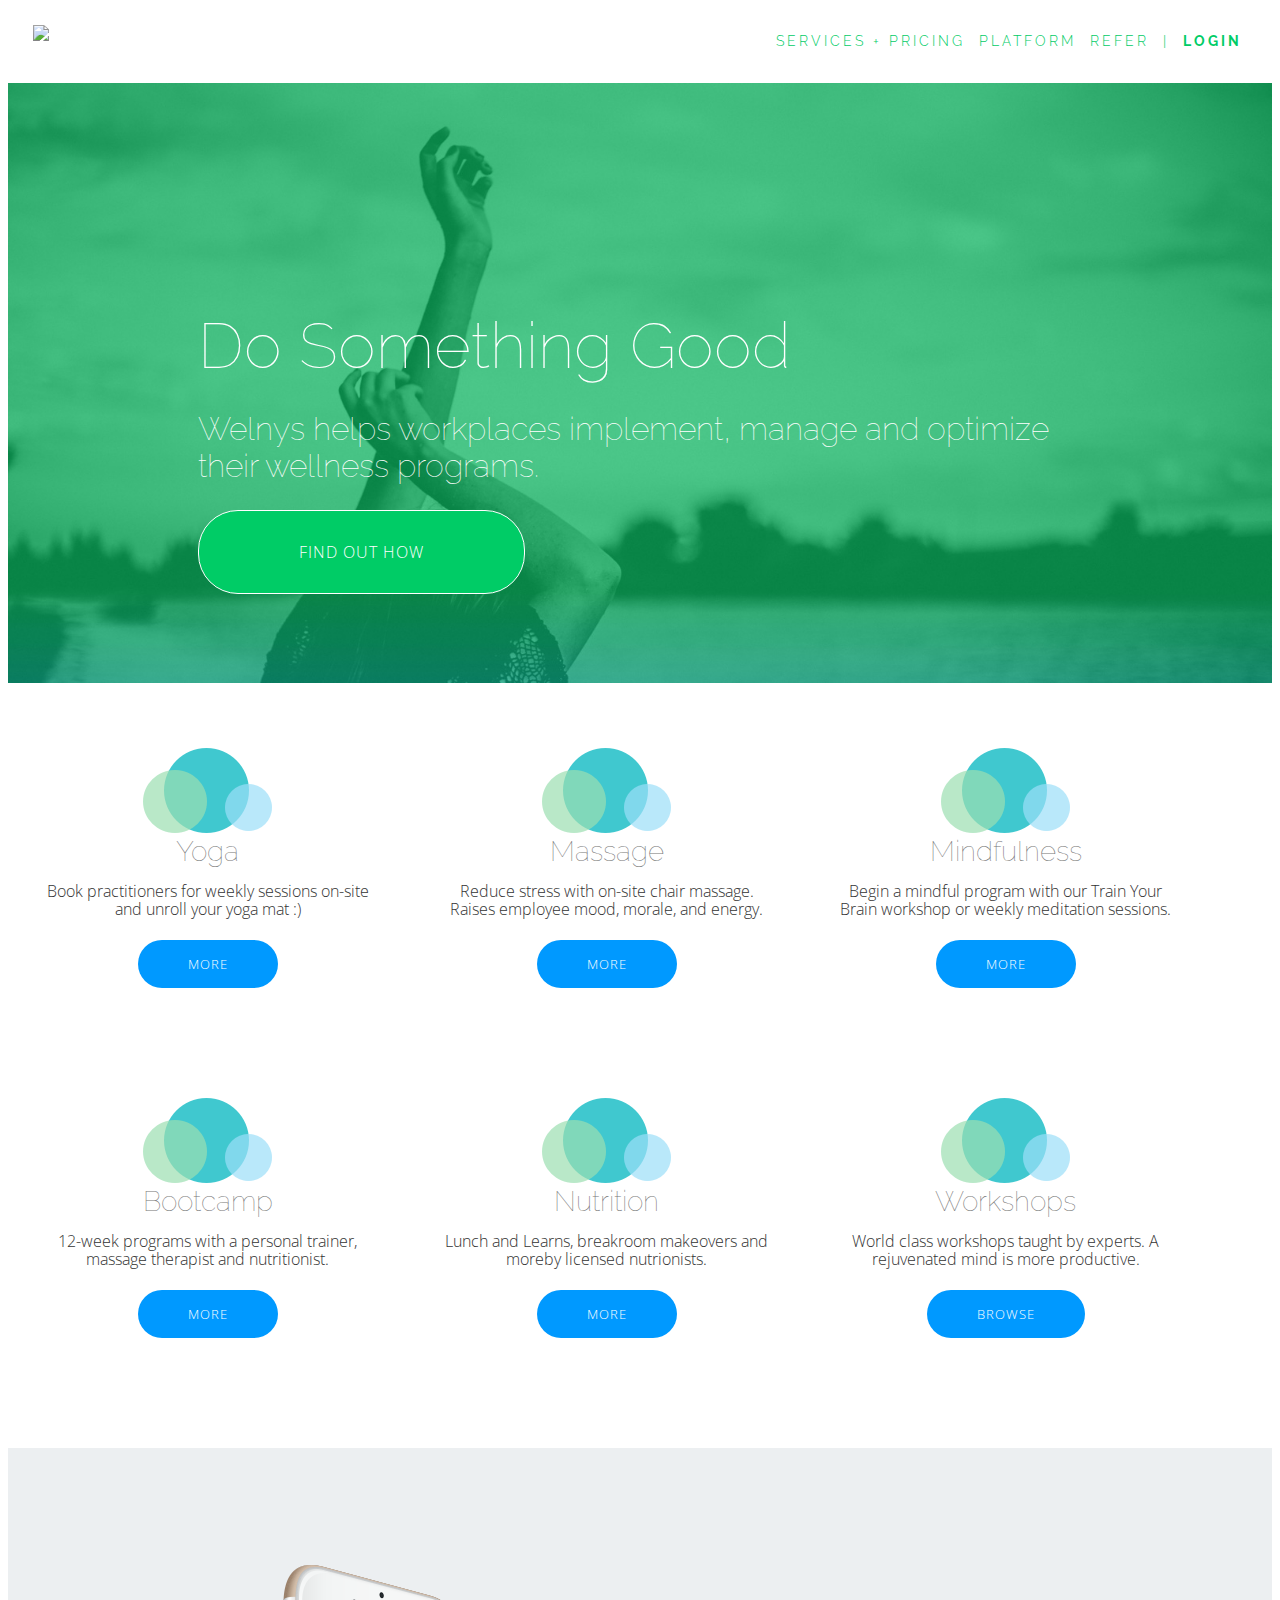
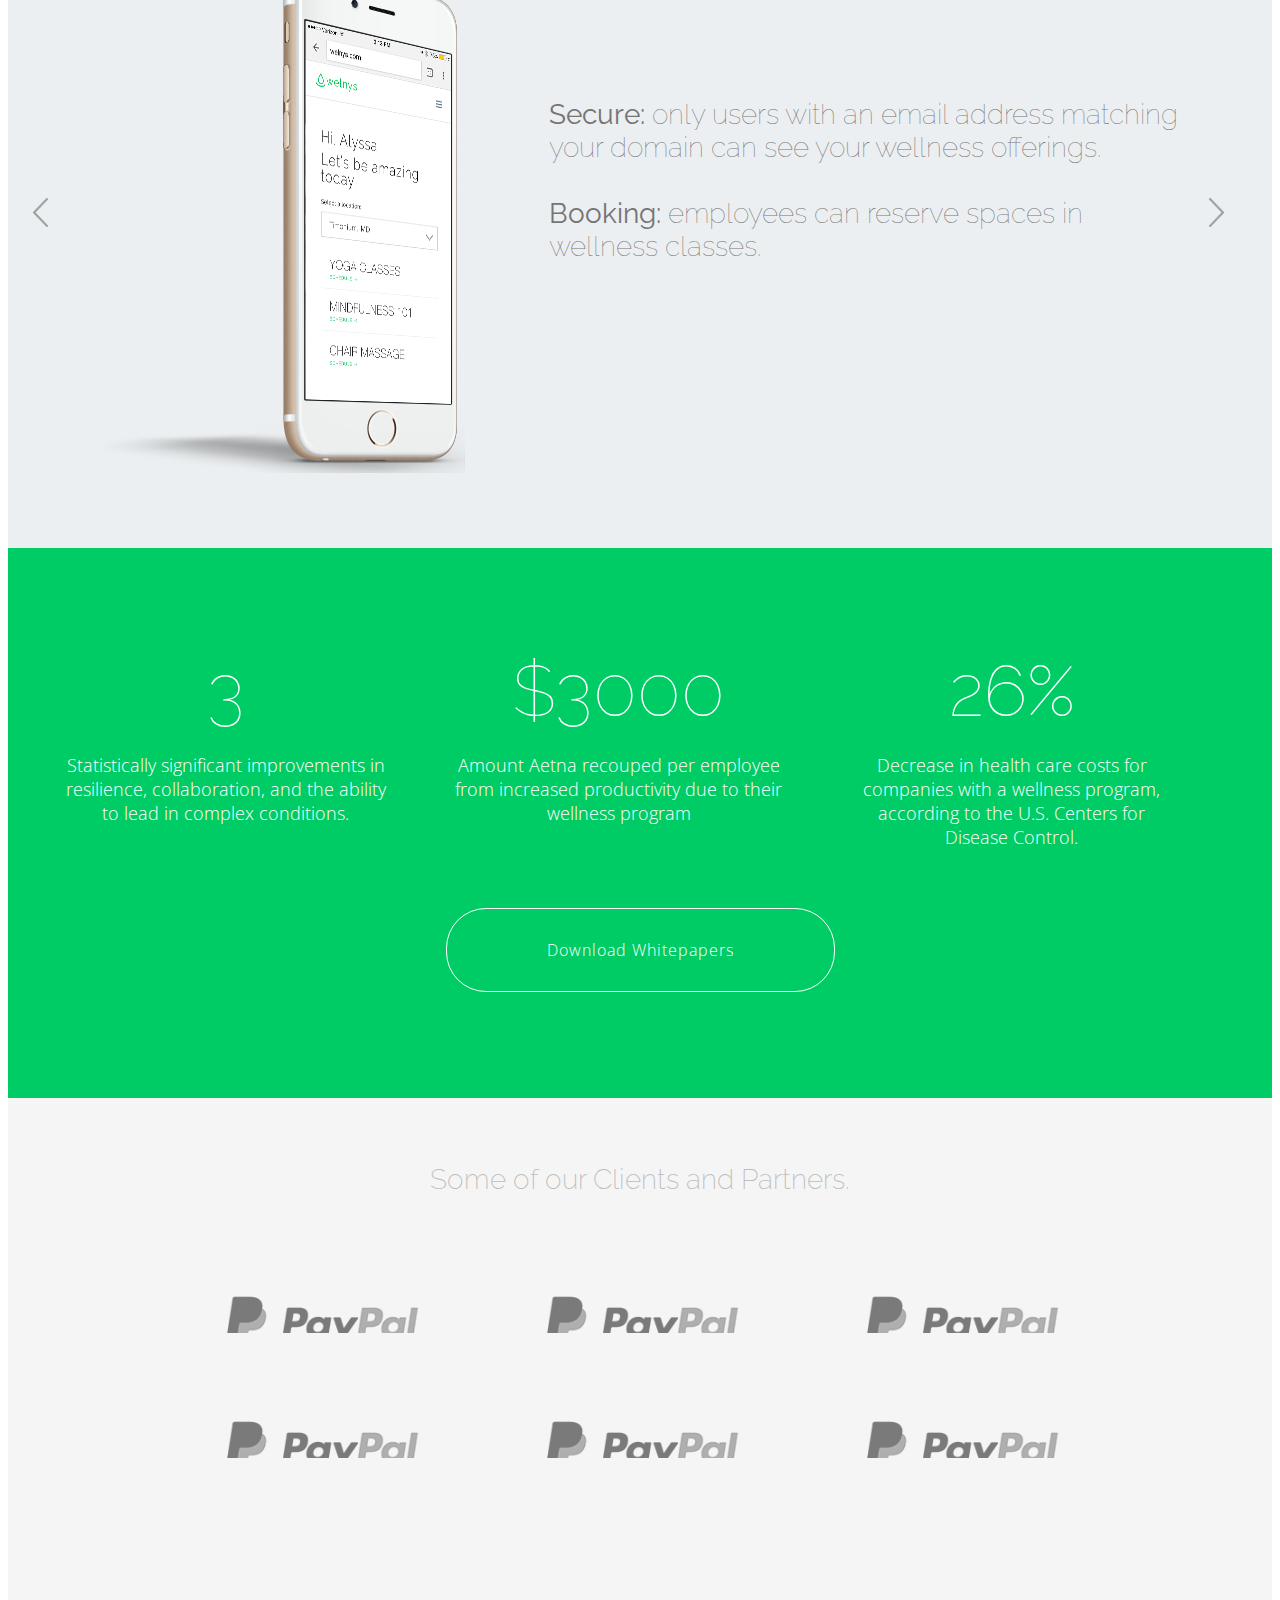
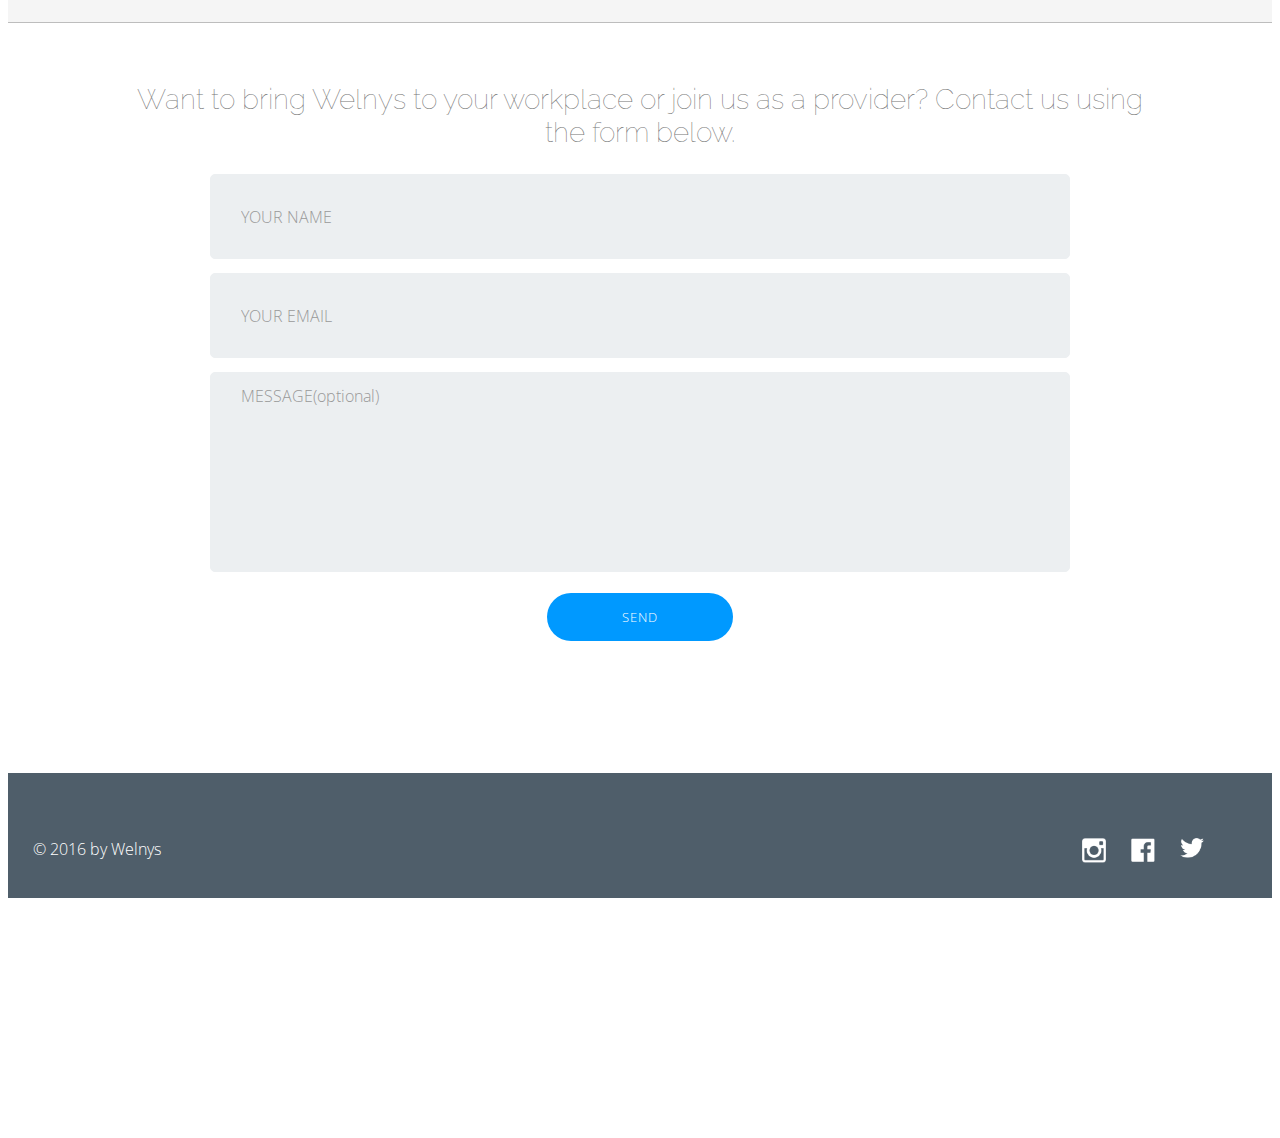
==== index.html @ 0f5b6a5f "first commit" ====
<!DOCTYPE html>
 <html>
  <head>
    <meta charset="UTF-8">

    <title>Welnys - Proto 2.0</title>

    <link rel="stylesheet" href="nomalize/style.css" media="screen" type="text/css" />
    <link rel="stylesheet" href="reset/style.css" media="screen" type="text/css" />
    <link rel="stylesheet" href="css/style.css" media="screen" type="text/css" />
    <link rel="stylesheet" href="css/font-awesome.min.css">

    <link href="https://fonts.googleapis.com/css?family=Open+Sans:300,400,600|Raleway:100,200,300,400,500" rel="stylesheet">
    <link href="https://fonts.googleapis.com/css?family=Josefin+Sans:300,400,600" rel="stylesheet">

    <script src="https://ajax.googleapis.com/ajax/libs/jquery/3.1.1/jquery.min.js"></script>
    <script type="text/javascript" src="js/script.js"></script>


  </head>
<body>

  <header>
      <div class="logo">
      <img src="./images/logo.png" alt="welnys logo">
      </div> 

      <div class="nav-outer">
        <ul class="nav-main">
          <li><a href="#">SERVICES + PRICING</a></li>
          <li><a href="#">PLATFORM</a></li>
          <li><a href="#">REFER</a></li>
          <li><a href="#">|</a></li>
          <li class="li-login"><a href="#">LOGIN</a></li>
        </ul>
      </div> 
  </header>

  <div class="hero">
          <div class="hero-box">
          <h1>Do Something Good</h1>
          <h2>Welnys helps workplaces implement, manage and optimize their wellness programs.</h2>
          <button class="button-hero">FIND OUT HOW</button>
        </div>
  </div>

    <div class="book-services">
      
      <div class="svc-row">

         <div class="svc-container">
            <img src="./images/cloud.png" alt="#">
            <h3>Yoga</h3>
            <p>Book practitioners for weekly sessions on-site and unroll your yoga mat :)</p>
            <button class="button-svc"><a href="#">MORE</a></button>
            </div>

            <div class="svc-container">
            <img src="./images/cloud.png" alt="#">
            <h3>Massage</h3>
            <p>Reduce stress with on-site chair massage. Raises employee mood, morale, and energy. </p>
            <button class="button-svc"><a href="#">MORE</a></button>
            </div>

            <div class="svc-container">
            <img src="./images/cloud.png" alt="#">
            <h3>Mindfulness</h3>
            <p>Begin a mindful program with our Train Your Brain workshop or weekly meditation sessions.</p>
            <button class="button-svc"><a href="#">MORE</a></button>
          </div>

       </div>
        

      <div class="svc-row">

         <div class="svc-container">
            <img src="./images/cloud.png" alt="#">
            <h3>Bootcamp</h3>
            <p>12-week programs with a personal trainer, massage therapist and nutritionist.</p>
            <button class="button-svc"><a href="#">MORE</a></button>
            </div>

            <div class="svc-container">
            <img src="./images/cloud.png" alt="#">
            <h3>Nutrition</h3>
            <p>Lunch and Learns, breakroom makeovers and moreby licensed nutrionists.</p>
            <button class="button-svc"><a href="#">MORE</a></button>
            </div>

            <div class="svc-container">
            <img src="./images/cloud.png" alt="#">
            <h3>Workshops</h3>
            <p>World class workshops taught by experts. A rejuvenated mind is more productive.</p>
            <button class="button-svc"><a href="#">BROWSE</a></button>
          </div>

       </div>
  </div>

  <div class="product-hero-row">
    <div class="product-arrow-left">
    <img src="./images/left-arrow.png" alt="#" height="29" width="15">
    </div>
          <div class="prod-hero-box">

            <div class="prod-image">
            <img src="./images/product.png" alt="#" max-width="350px">
            </div>
            <div class="prod-cont">
              <h3><span id="bold">Secure:</span> only users with an email address matching your domain can see your wellness offerings. <br><br> <span id="bold">Booking:</span> employees can reserve spaces in wellness classes. </h3>
            </div>

   <div class="product-arrow-right">
    <img src="./images/right-arrow.png" alt="#" height="29" width="15">
    </div>

          </div>
    </div>
  </div>

  <div class="value">

        <div class="val-row">

         <div class="val-container">
          <p id="p-val">3</p>
            <p id="p-val2">Statistically significant improvements in resilience, collaboration, and the ability to lead in complex conditions. </p>
            </div>

         <div class="val-container">
          <p id="p-val">$3000</p>
            <p id="p-val2">Amount Aetna recouped per employee from increased productivity due to their wellness program  </p>
            </div>

         <div class="val-container">
          <p id="p-val">26%</p>
            <p id="p-val2">Decrease in health care costs for companies with a wellness program, according to the U.S. Centers for Disease Control. </p>
            </div>

        </div>

        <div class="val-row-butt">
              <button class="button-hero">Download Whitepapers</button>
        </div>
  </div>

    <div class="partners">

        <div class="part-row-h">
        <h3 class="h3-light">Some of our Clients and Partners. </h3>
        </div>

        <div class="part-row">

            <div class="part-container">
            </div>

            <div class="part-container">
            </div>

            <div class="part-container">
            </div>

        </div>

        <div class="part-row">

            <div class="part-container">
            </div>

            <div class="part-container">
            </div>

            <div class="part-container">
            </div>

        </div>
  </div>


  <div class="contact">
    <div class="contact-row">
          <div class="contact-box">
          <h3>Want to bring Welnys to your workplace or join us as a provider? Contact us using the form below. </h3>
          <br>
          <form>
            <input type="text" id="name" name="name" value="YOUR NAME"><br>
            <input type="text" id="email" name="email" value="YOUR EMAIL"><br>
            <textarea>MESSAGE(optional)</textarea><br>
            <button class="button-cont"><a href="#">SEND</a></button>
          </form>
          </div>
       </div>
  </div>

  <footer>
      <div class="footer-row">

      <div class="copy">
        <p class="p2">&copy; 2016 by Welnys</p>
      </div> 

      <div class="socials">
          <div class="social-img">
          <a href="#"><img src="./images/a.png" alt="#"></a>
          </div> 
          <div class="social-img">
          <a href="#"><img src="./images/b.png" alt="#"></a>
          </div>
          <div class="social-img">
          <a href="#"><img src="./images/c.png" alt="#"></a>
          </div>
      </div> 

      </div> 
  </footer>

<script type="text/javascript" src="js/script.js"></script>
<script type='text/javascript' src='https://ajax.googleapis.com/ajax/libs/jquery/1.12.2/jquery.min.js?ver=1.12.2'></script>

</body>
</html>
---- css/style.css ----
/*
Box Model Hack
*/

* {
  -moz-box-sizing: border-box; /* Firexfox */
  -webkit-box-sizing: border-box; /* Safari/Chrome/iOS/Android */
  box-sizing: border-box; /* IE */
}

/* 
Clear fix hack 
*/

.clearfix:after {
    content: ".";
    display: block;
    clear: both;
    visibility: hidden;
    line-height: 0;
    height: 0;
}

/*
Google Font
*/

font-family: 'Raleway', sans-serif;
font-family: 'Open Sans', sans-serif;
font-family: 'Josefin Sans', sans-serif;

/*
Styles
*/


body {
margin: 0;
padding: 0;

}

h1 {
  font-family: 'Raleway', sans-serif;
  font-weight: lighter;
  color: #fff;
  font-size: 64px;
  margin: 0;

}

h2 {
  font-family: 'Raleway', sans-serif;
  font-weight: lighter;
  color: #fff;
  font-size: 32px;
  margin: 1;
}

h3 {
  font-family: 'Raleway', sans-serif;
  font-weight: lighter;
  color: #757575;
  font-size: 28px;
  margin: 0;
}

#bold {
  font-family: 'Raleway', sans-serif;
  font-weight: 400;
}


.h3-light {
  font-family: 'Raleway', sans-serif;
  font-weight: 200;
  color: #BDBDBD;
  font-size: 28px;
  margin: 1;
}


p {
  font-family: 'Open Sans', sans-serif;
  font-weight: 200;
  color: #333;
  font-size: 16px;
  margin: 10;
}

#p-val {
  font-family: 'Raleway', sans-serif;
  font-weight: lighter;
  color: #fff;
  font-size: 72px;
  margin: 0;
  padding: 0px 0px 20px 0px;
}

#p-val2 {
  font-family: 'Open Sans', sans-serif;
  font-weight: 300;
  color: #fff;
  font-size: 18px;
  margin: 0;
  padding: 0px 0px 0px 0px;

}


.button-hero {
    background-color: #0C6; 
    border: 1px solid #fff;
    color: white;
    padding: 30px 100px;
    letter-spacing: 1px;
    text-align: center;
    text-decoration: none;
    display: inline-block;
    font-family: 'Open Sans', sans-serif;
    font-weight: 200;
    font-size: 16px;
    margin: 0px 0px 0px 0px;
    border-radius: 40px;
}


/*/////////////////////////////////////////////////////////////////////////////////////
Header
//////////////////////////////////////////////////////////////////////////*/

header {
    height: 65px;
    width: 100%;
    margin: 0px 0px 0px 0px;
    padding: 10px 0px 0px 0px;
    background-color: #fff;
}

.logo {
    height: 65px;
    width: 25%;
    margin: 0px 0px 0px 25px;
    padding: 7px 0px 0px 0px;
    color: #fff;
    float: left;
}

.nav-outer {
    height: 65px;
    width: 60%;
    margin: 0px 25px 0px 0px;
    padding: 0px 0px 0px 0px;
    float: right;
}

.nav-main {
    list-style: none;
    margin: 0;
    padding: 5;
    text-align: right;
}

li{
    font-family: 'Raleway', sans-serif;
    font-weight: 300;
    color: #fff;
    font-size: 14px;
    padding: 5px 5px;
    text-align: left;
    letter-spacing: 3px;
    text-decoration: none;
    margin: 0px 0px 0px 0px;
    display:inline;
}

.li-login {
    font-weight: bold;

}

.nav-main a{
    display:inline-block;
    margin: 0px 0px 0px 0px;
    padding: 15px 0px 0px 0px;
    color: #0C6;
    text-decoration: none;
}

.nav-main a:hover {
    color: #607D8B;
}


/*/////////////////////////////////////////////////////////////////////////////////////
Hero
//////////////////////////////////////////////////////////////////////////*/


.hero {
    background-image: url("../images/bg2.jpg");
    background-repeat: no-repeat;
    background-size: 100%;
    display: inline-block;
    text-align: left;
    height: 600px;
    width: 100%;
    padding: 225px 0px 0px 0px;
    background-color: #0c6;

}

.hero-box {
    width: 70%;
    height: 500px;
    margin: auto;
    padding: 0px 0px 0px 0px;

}


/*/////////////////////////////////////////////////////////////////////////////////////
Services
- JS Buttons launch form overlay
//////////////////////////////////////////////////////////////////////////*/

.book-services {
    height: 750px;
    width: 100%;
    margin: 0px 0px 0px 0px;
    padding: 0px 0px 0px 0px;
    background-color: #fff;

}

.svc-row {
    text-align: center;
    height: 300px;
    width: 100%;
    margin: 15px 0px 50px 0px;
    padding: 0px;
    background-color: #fff; 
    /*    border: 1px dotted #333;    */

}

.svc-container {
    height: 300px;
    width: 30%;
    margin: 0px 10px 0px 10px;
    padding: 50px 20px 0px 20px;
    background-color: fff;
    line-height: 1.1;
    float: left;

}

.button-svc {
    background-color: #0099FF; 
    border: 0px solid #fff;
    color: white;
    padding: 15px 50px;
    letter-spacing: 1px;
    text-align: center;
    text-decoration: none;
    display: inline-block;
    font-family: 'Open Sans', sans-serif;
    font-weight: 200;
    font-size: 13px;
    margin: 5px 0px 0px 0px;
    border-radius: 40px;
}

.button-svc a{
    color: #fff;
    text-decoration: none;
}

.button-svc a:hover {
    color: #ECEFF1;
}


/*/////////////////////////////////////////////////////////////////////////////////////
Product Hero
- JS Carousel
//////////////////////////////////////////////////////////////////////////*/

.product-hero-row {
    text-align: center;
    height: 700px;
    width: 100%;
    margin: 0px 0px 0px 0px;
    padding: 25px 0px 0px 0px;
    background-color: #ECEFF1;
 
}

.product-arrow-left {
    text-align: left;
    height: 50px;
    width: 5%;
    margin: 0px 0px 0px 0px;
    padding: 325px 0px 0px 25px;
    float: left;

}

.prod-image {
    height: 600px;
    width: 35%;
    margin: auto;
    padding: 75px 0px 0px 0px;
    float: left;

}

.prod-cont {
    text-align: left;
    height: 600px;
    width: 55%;
    margin: auto;
    padding: 225px 25px 0px 35px;
    float: left;

}

.product-arrow-right {
    text-align: left;
    height: 50px;
    width: 5%;
    margin: 0px 0px 0px 0px;
    padding: 325px 0px 0px 0px;
    float: left;

}

/*/////////////////////////////////////////////////////////////////////////////////////
Value
- JS Animate Numbers
//////////////////////////////////////////////////////////////////////////*/

.value {
    height: 550px;
    width: 100%;
    margin: 0px 0px 0px 0px;
    padding: 0px 0px 0px 0px;
    background-color: #0C6;
}

.val-row {
    text-align: center;
    height: 300px;
    width: 100%;
    padding: 0px 0px 0px 20px;
    background-color: #0C6;
    /* border: 1px dotted #333; */

}

.val-container {
    display: inline-block;
    height: 300px;
    width: 30%;
    margin: 0px 10px 0px 10px;
    padding: 100px 20px 0px 22px;
    background-color: #0C6;
    float: left;
    /* border: 1px dotted #333; */

}

.val-row-butt {
    text-align: center;
    height: 100px;
    width: 100%;
    padding: 60px 0px 0px 0px;
    background-color: #0C6;
    /* border: 1px dotted #333; */

}


/*/////////////////////////////////////////////////////////////////////////////////////
Partners
- Need other partner logos
//////////////////////////////////////////////////////////////////////////*/

.partners {
    text-align: center;
    height: 525px;
    width: 100%;
    margin: 0px 0px 0px 0px;
    padding: 0px 0px 0px 0px;
    background-color: #f5f5f5;
    border-bottom: 1px solid #BDBDBD; 

}

.part-row-h {
    text-align: center;
    height: 100px;
    width: 100%;
    padding: 65px 0px 30px 0px;
    background-color: #f5f5f5;


}

.part-row {
    text-align: center;
    height: 125px;
    width: 100%;
    padding: 35px 0px 30px 0px;
    background-color: #f5f5f5;


}

.part-container {
    background-image: url("../images/pp.png");
    background-repeat: no-repeat;
    background-size: 100%;
    display: inline-block;
    height: 100px;
    width: 25%;
    margin: 0px;
    padding: 0px;
    background-color: #fff;


}

/* .sep {
    text-align: center;
    height: 25px;
    width: 100%;
    margin: 0px;
    padding: 0px 0px 0px 0px;

}
.sep-line {
    height: 25px;
    width: 80%;
    margin: auto;
    padding: 0px 0px 0px 0px;
    border-bottom: 2px dotted #BBDEFB;


}

*/

/*/////////////////////////////////////////////////////////////////////////////////////
Contact
//////////////////////////////////////////////////////////////////////////*/

.contact {
    height: 750px;
    width: 100%;
    margin: 0px 0px 0px 0px;
    padding: 50px 0px 0px 0px;
    background-color: #fff;
    /* border: 1px dotted #333; */

}

.contact-row {
    text-align: center;
    height: 750px;
    width: 100%;
    padding: 10px 0px 10px 0px;
    margin: 0px 0px 0px 0px;
    background-color: #fff;


}

.contact-box {
    display: inline-block;
    text-align: center;
    height: 650px;
    width: 80%;
    margin: 0px 0px 0px 0px;
    padding: 0px 0px 0px 0px;
    background-color: #fff;
    /* border: 1px dotted #333; */

}

input[type="text"] {
    font-family: 'Open Sans', sans-serif;
    color: #999;
    font-size: 16px;
    font-weight: 200;
    border: 1px solid #ECEFF1;
    border-radius: 5px;
    width: 85%;
    height: 85px;
    padding: 12px 30px;
    margin: 7px 0;
    background-color: #ECEFF1;
    /* border: 1px dotted #333; */
    box-sizing: border-box;
}

textarea {
    font-family: 'Open Sans', sans-serif;
    color: #999;
    font-size: 16px;
    font-weight: 200;
    border: 1px solid #ECEFF1;
    border-radius: 5px;
    width: 85%;
    height: 200px;
    /*  border: 1px dotted #333; */
    margin: 7px 0;
    padding: 12px 30px;
    background-color: #ECEFF1;
    box-sizing: border-box;
    resize: none;
}

textarea:focus, input:focus {
  border: 1px solid #09F;
  background-color: #fff;
}

.button-cont {
    background-color: #0099FF; 
    border: 0px solid #fff;
    color: white;
    padding: 15px 75px;
    letter-spacing: 1px;
    text-align: center;
    text-decoration: none;
    display: inline-block;
    font-family: 'Open Sans', sans-serif;
    font-weight: 200;
    font-size: 13px;
    margin: 10px 0px 0px 0px;
    border-radius: 40px;
}

.button-cont a{
    color: #fff;
    text-decoration: none;
}

.button-cont a:hover {
    color: #ECEFF1;
}



/*/////////////////////////////////////////////////////////////////////////////////////
Footer
//////////////////////////////////////////////////////////////////////////*/

footer {
    height: 125px;
    width: 100%;
    margin: 0px 0px 0px 0px;
    padding: 0px 0px 0px 0px;
    background-color: #4f5e6a;
}

.footer-row {
    width: 100%;
    margin: 0px 0px 0px 0px;
    padding: 0px 0px 0px 0px;
}

.copy p {
    height: 300px;
    width: 50%;
    margin: 65px 0px 0px 25px;
    padding: 0px 0px 0px 0px;
    color: #fff;
    float: left;
}

.socials {
    height: 300px;
    width: 15%;
    margin: 0px 25px 0px 0px;
    padding: 0px 0px 0px 0px;
    float: right;
    /* border: 1px dotted #333; */
}

.social-img img{
    max-width: 24px;
    margin: 65px 0px 0px 25px;
    padding: 0px 0px 0px 0px;
    float: left;
}

.nav{
    list-style: none;
    margin: 0;
    padding: 10;
    text-align: right;
}
.nav li{
    display: inline-block;
}
.nav a{
    display:inline-block;
    margin: 0px 0px 0px 0px;
    padding: 15px 5px 10px 5px;
    color: #fff;
    text-decoration: none;
}
a:hover {
    color: #ECEFF1;
}
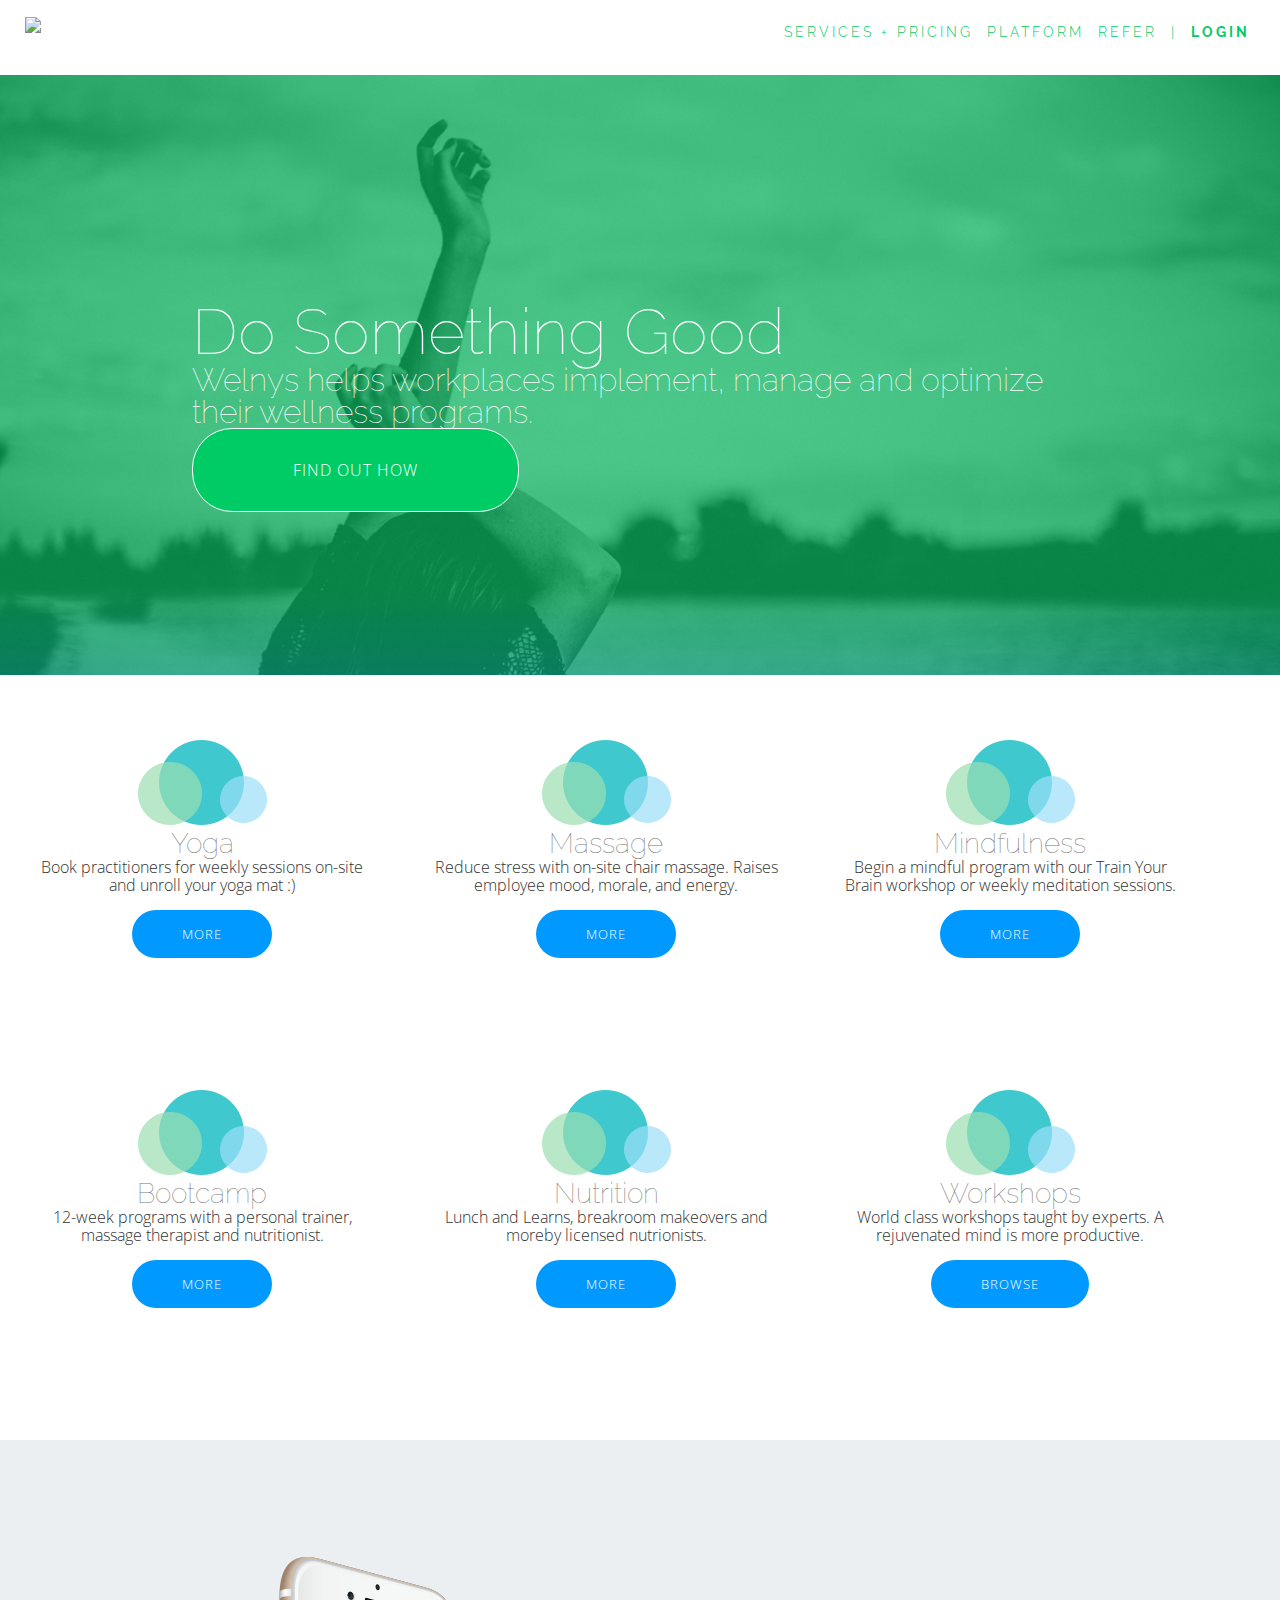
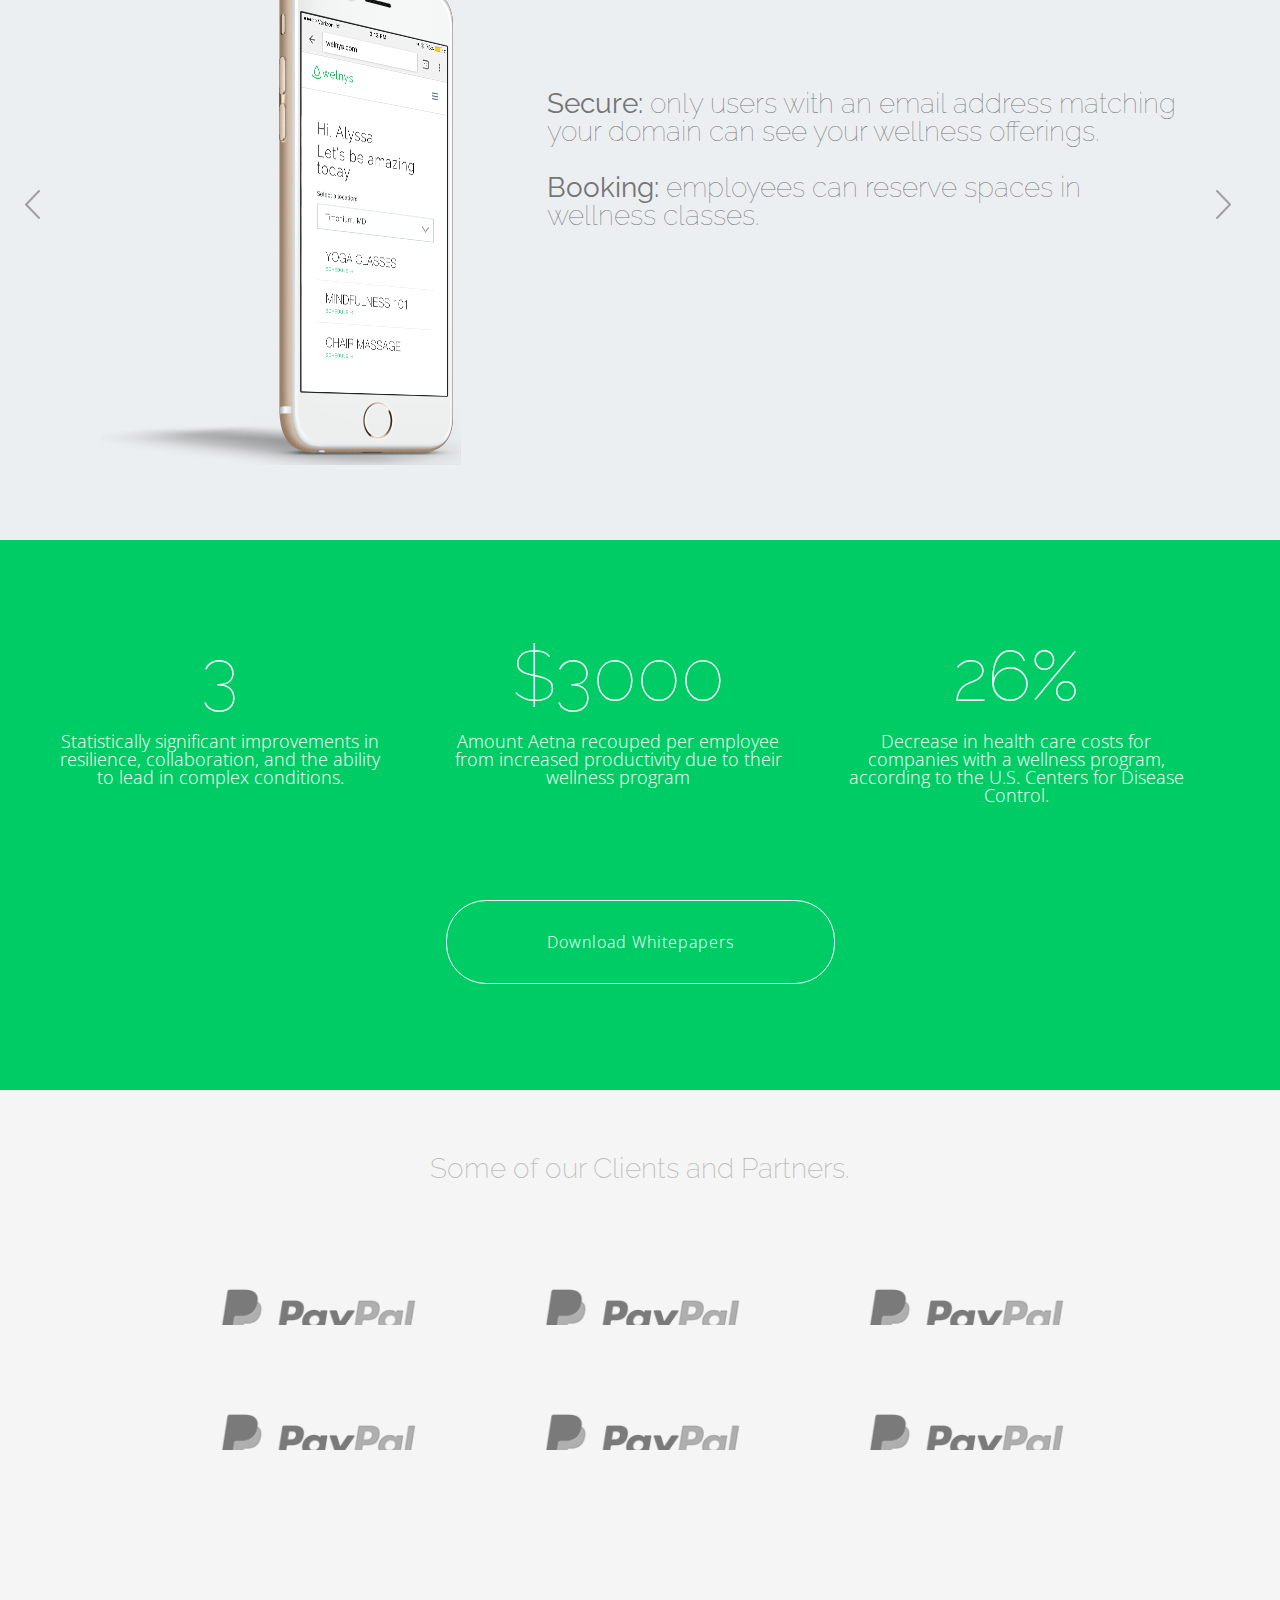
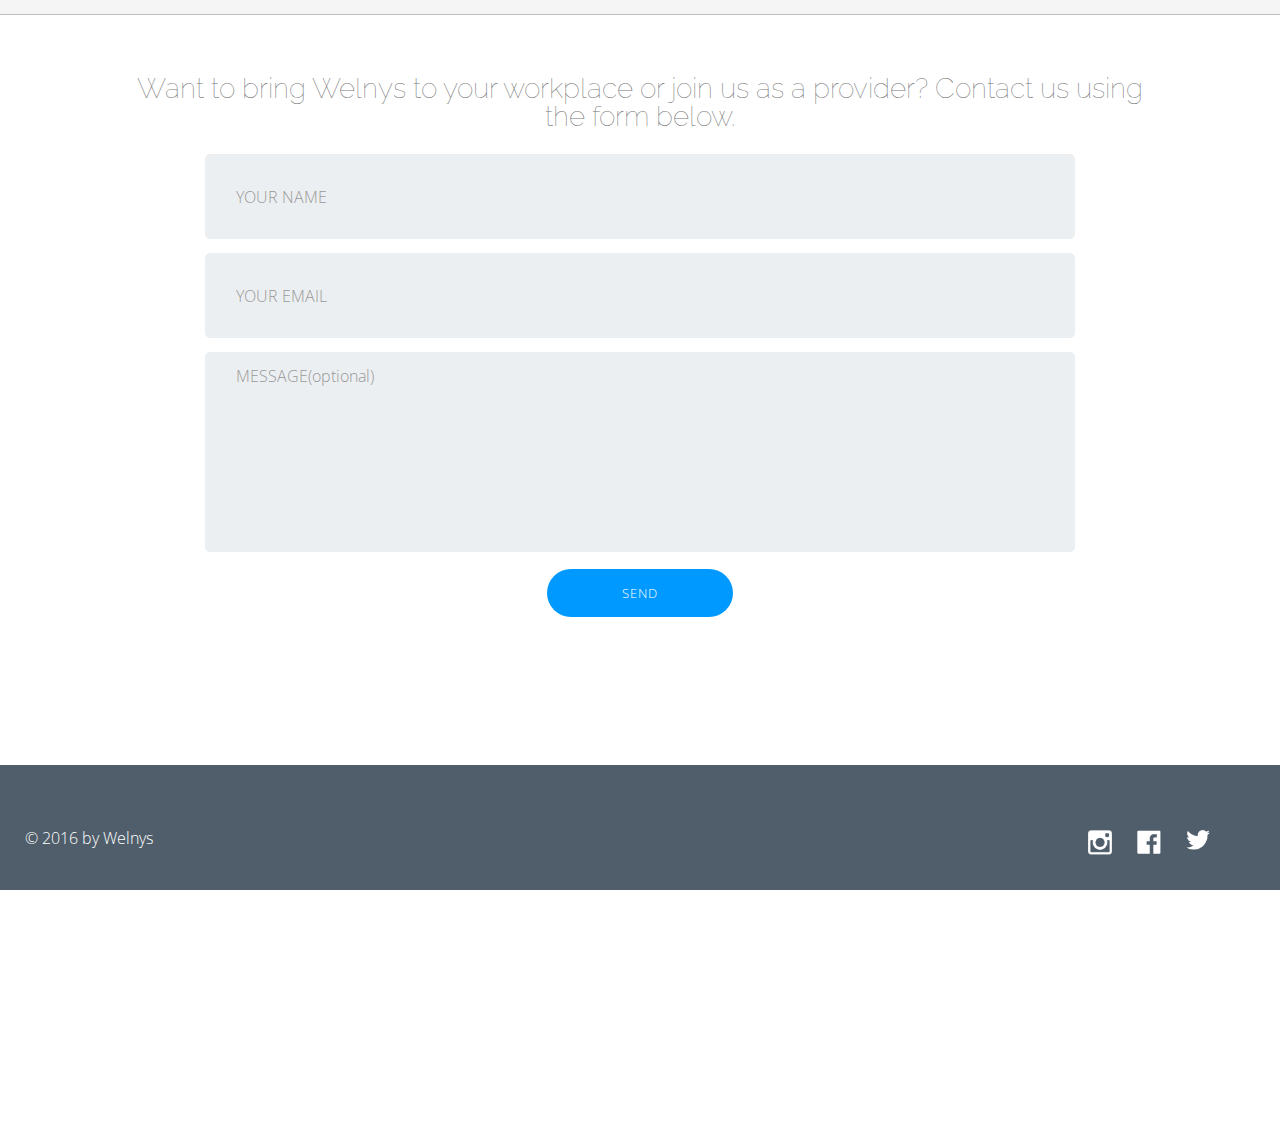
==== commit 96fe0299: "Second" ====
--- a/index.html
+++ b/index.html
@@ -5,8 +5,8 @@
 
     <title>Welnys - Proto 2.0</title>
 
-    <link rel="stylesheet" href="nomalize/style.css" media="screen" type="text/css" />
-    <link rel="stylesheet" href="reset/style.css" media="screen" type="text/css" />
+    <link rel="stylesheet" href="css/normalize.css" media="screen" type="text/css" />
+    <link rel="stylesheet" href="css/reset.css" media="screen" type="text/css" />
     <link rel="stylesheet" href="css/style.css" media="screen" type="text/css" />
     <link rel="stylesheet" href="css/font-awesome.min.css">
 
@@ -14,11 +14,65 @@
     <link href="https://fonts.googleapis.com/css?family=Josefin+Sans:300,400,600" rel="stylesheet">
 
     <script src="https://ajax.googleapis.com/ajax/libs/jquery/3.1.1/jquery.min.js"></script>
-    <script type="text/javascript" src="js/script.js"></script>
+  
 
 
   </head>
 <body>
+
+<!-- START Hidden Forms -->
+
+      <div class="info-form">
+       <div class="close-row">
+       <a href="#" class="close"><p id="p-close">X</p></a>
+       </div>
+        <div class="form-row">
+          <div class="form-box">
+            <h1 class="h1-white">Massage</h1><br>
+            <h3 class="h3-white">Fill out the form below and we'll be in touch</h3><br>
+        
+            <form>
+              
+              <input type="text" id="name" name="name" value="YOUR NAME"><br>
+              <input type="text" id="email" name="email" value="YOUR EMAIL"><br>
+              <input type="text" id="phone" name="phone" value="PHONE NUMBER"><br>
+
+              <div class="service-row">
+              <h3 class="h3">Schedule preferences:</h3><br>
+                <div class="service-box">
+                <input type="checkbox" name="day" value="Monday">Monday<br>
+                <input type="checkbox" name="day" value="Tuesday">Tuesday<br>
+                <input type="checkbox" name="day" value="Wednesday">Wednesday<br>
+                <input type="checkbox" name="day" value="Thursday">Thursday<br>
+                <input type="checkbox" name="day" value="Friday">Friday<br>
+                </div>
+                <div class="service-box">
+                <input type="checkbox" name="time" value="Morning">Morning 8(am)-12(pm)<br>
+                <input type="checkbox" name="time" value="Afternoon">Afternoon 12(pm)-4(pm)<br>
+                <input type="checkbox" name="time" value="Evening">Evening 4(pm)-8(pm)<br>
+                </div>
+                <div class="service-box">
+                  <input type="radio" name="freq" value="Weekly"><label for="CSS">Weekly</label><br>
+                  <input type="radio" name="freq" value="Bi-Weekly"><label for="JS">Bi-Weekly</label><br>
+                  <input type="radio" name="freq" value="Monthly"><label for="PHP">Monthly</label><br>
+                </div>
+              </div>
+
+
+              <textarea>MESSAGE(optional)</textarea><br>
+
+              <a href="#"><button class="button-cont">Request Booking</button></a>
+
+            </form>
+          </div>
+        </div>
+      </div> 
+
+
+<!-- END Hidden Forms -->
+
+
+
 
   <header>
       <div class="logo">
@@ -34,7 +88,7 @@
           <li class="li-login"><a href="#">LOGIN</a></li>
         </ul>
       </div> 
-  </header>
+  </header> 
 
   <div class="hero">
           <div class="hero-box">
@@ -59,7 +113,7 @@
             <img src="./images/cloud.png" alt="#">
             <h3>Massage</h3>
             <p>Reduce stress with on-site chair massage. Raises employee mood, morale, and energy. </p>
-            <button class="button-svc"><a href="#">MORE</a></button>
+            <button class="button-svc"><a href="#" class="pop-form">MORE</a></button>
             </div>
 
             <div class="svc-container">
@@ -217,7 +271,7 @@
   </footer>
 
 <script type="text/javascript" src="js/script.js"></script>
-<script type='text/javascript' src='https://ajax.googleapis.com/ajax/libs/jquery/1.12.2/jquery.min.js?ver=1.12.2'></script>
+
 
 </body>
 </html>
--- a/css/style.css
+++ b/css/style.css
@@ -37,6 +37,13 @@
 body {
 margin: 0;
 padding: 0;
+border: 0;
+
+
+}
+
+a {
+    text-decoration: none;
 
 }
 
@@ -65,11 +72,13 @@
   margin: 0;
 }
 
-#bold {
+.h3-white {
   font-family: 'Raleway', sans-serif;
-  font-weight: 400;
-}
-
+  font-weight: 200;
+  color: #fff;
+  font-size: 28px;
+  margin: 1;
+}
 
 .h3-light {
   font-family: 'Raleway', sans-serif;
@@ -77,6 +86,13 @@
   color: #BDBDBD;
   font-size: 28px;
   margin: 1;
+}
+
+
+
+#bold {
+  font-family: 'Raleway', sans-serif;
+  font-weight: 400;
 }
 
 
@@ -106,6 +122,17 @@
   padding: 0px 0px 0px 0px;
 
 }
+
+#p-close {
+  font-family: 'Raleway', sans-serif;
+  font-weight: lighter;
+  text-decoration: none;
+  color: #fff;
+  font-size: 64px;
+  margin: 0;
+  padding: 25px 35px 0px 0px;
+}
+
 
 
 .button-hero {
@@ -267,7 +294,7 @@
     font-family: 'Open Sans', sans-serif;
     font-weight: 200;
     font-size: 13px;
-    margin: 5px 0px 0px 0px;
+    margin: 15px 0px 0px 0px;
     border-radius: 40px;
 }
 
@@ -617,4 +644,124 @@
 }
 
 
-
+/*/////////////////////////////////////////////////////////////////////////////////////
+Pop-Over Form
+//////////////////////////////////////////////////////////////////////////*/
+
+.info-form {
+    z-index: 10;
+    position: absolute;
+    height: 5000px;
+    width: 100%;
+    margin: 0px 0px 0px 0px;
+    padding: 0px 0px 0px 0px;
+    background-color: #0C6;
+    display: none;
+}
+
+.close-row { 
+    text-align: right;
+    height: 100px;
+    width: 100%;
+    padding: 10px 0px 10px 0px;
+    margin: 0px 0px 0px 0px;
+
+}
+
+.form-row {
+    text-align: center;
+    height: 750px;
+    width: 100%;
+    padding: 10px 0px 10px 0px;
+    margin: 50px 0px 0px 0px;
+}
+
+
+.form-box {
+    display: inline-block;
+    text-align: center;
+    height: 650px;
+    width: 80%;
+    margin: 0px 0px 0px 0px;
+    padding: 0px 0px 0px 0px;
+    /* border: 1px dotted #333; */
+
+}
+
+.service-row {
+    display: inline-block;
+    text-align: center;
+    height: 350px;
+    width: 85%;
+    margin: 10px 0px 10px 0px;
+    padding: 25px 0px 0px 0px;
+    border: 1px solid #ECEFF1;
+    border-radius: 5px;
+    background-color: #ECEFF1;
+
+}
+
+.service-box {
+    font-family: 'Open Sans', sans-serif;
+    color: #999;
+    font-size: 20px;
+    font-weight: 200;
+    line-height: 125%;
+    display: inline-block;
+    text-align: left;
+    height: 250px;
+    width: 29%;
+    margin: 0px 10px 0px 10px;
+    padding: 0px 0px 0px 15px;
+    border: 1px dotted #333; 
+    float: left;
+}
+
+/*input[type="radio"] {
+    display:none;
+} */
+
+
+
+
+
+
+
+
+
+
+
+
+
+
+
+
+
+
+
+
+
+
+
+
+
+
+
+
+
+
+
+
+
+
+
+
+
+
+
+
+
+
+
+
+
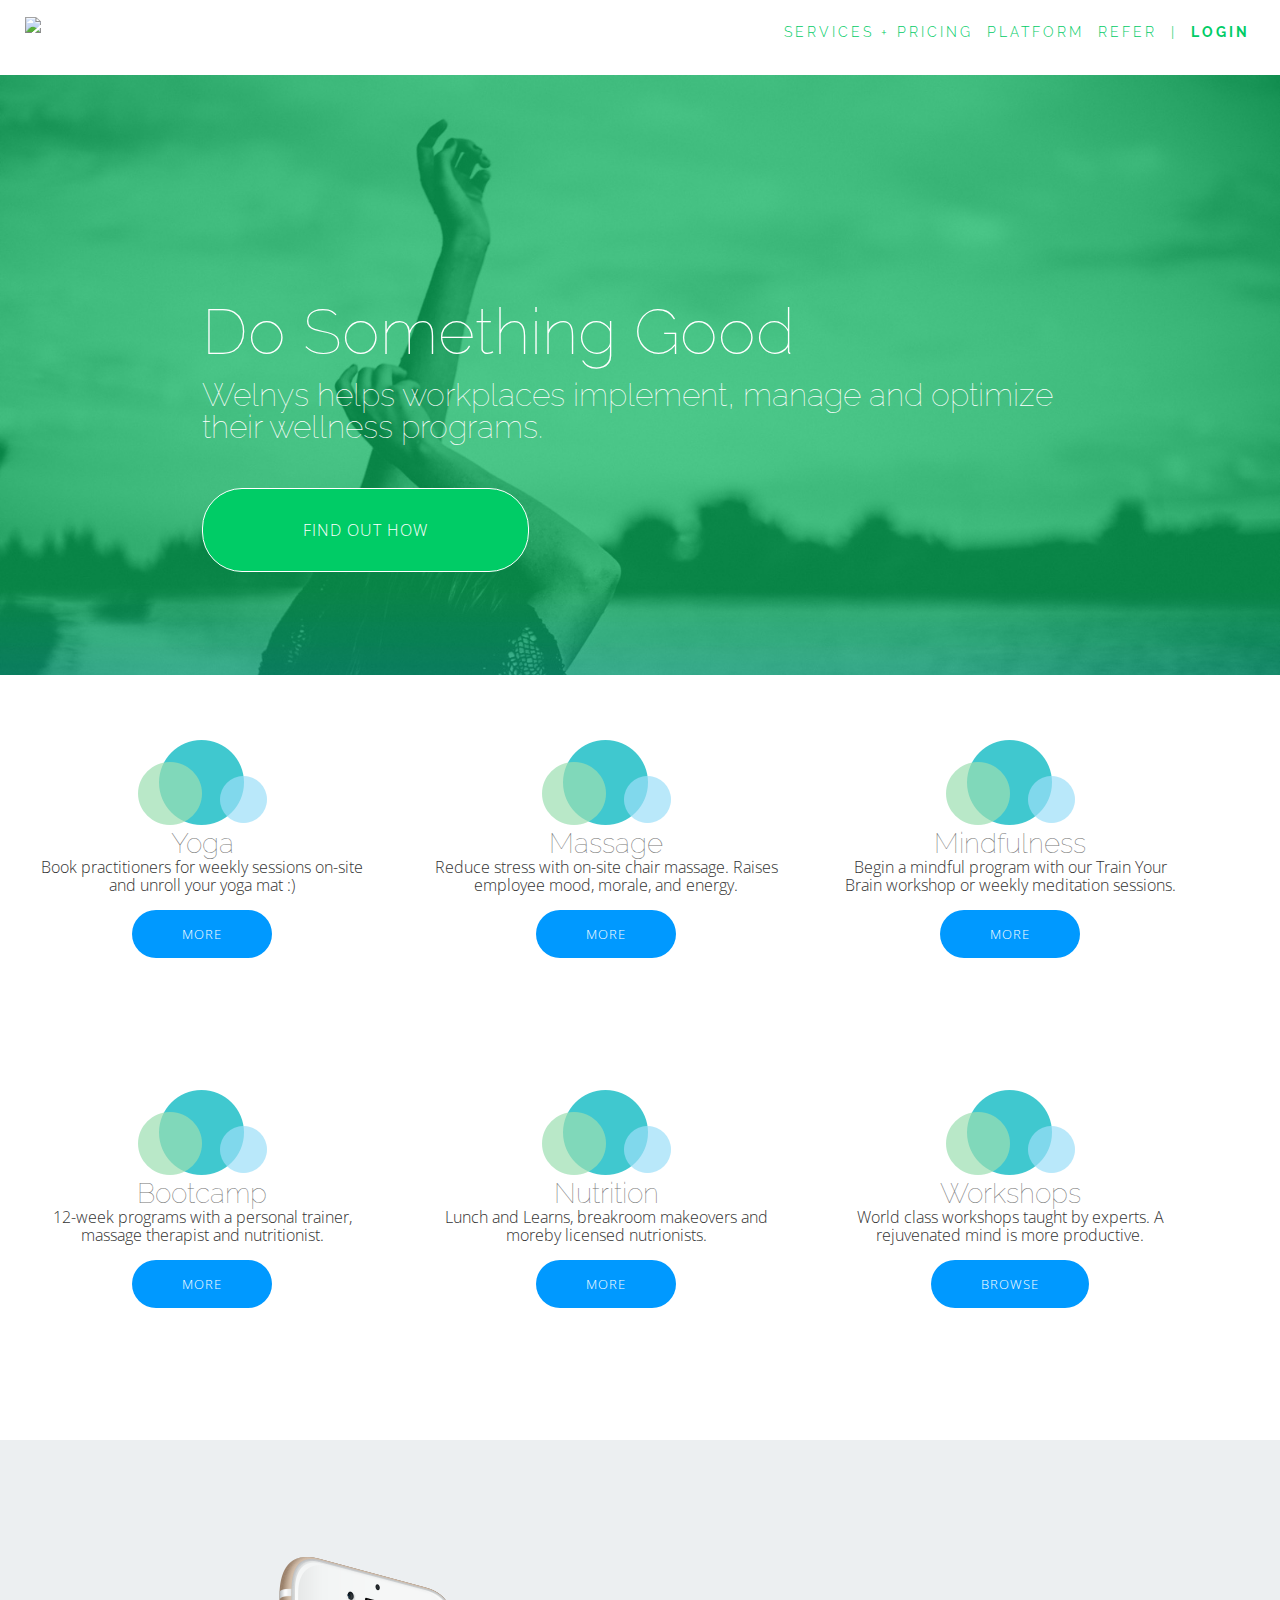
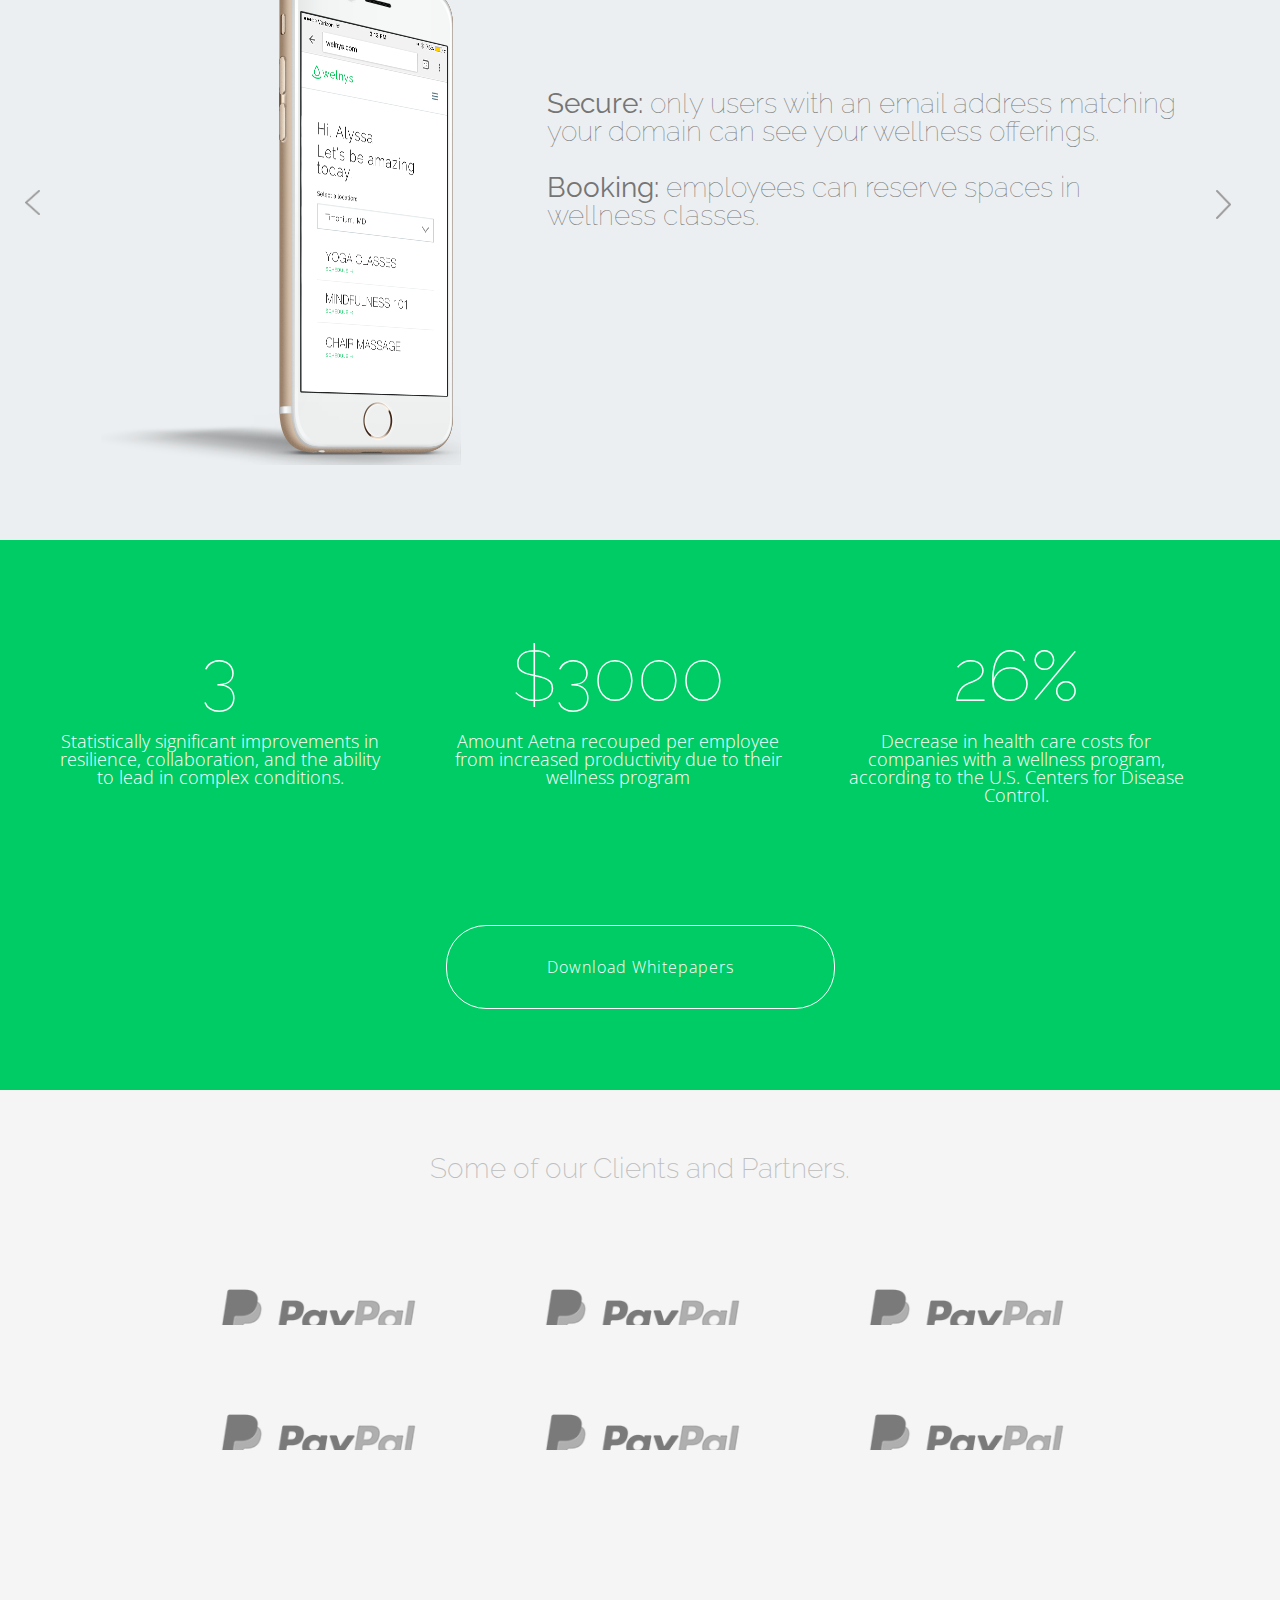
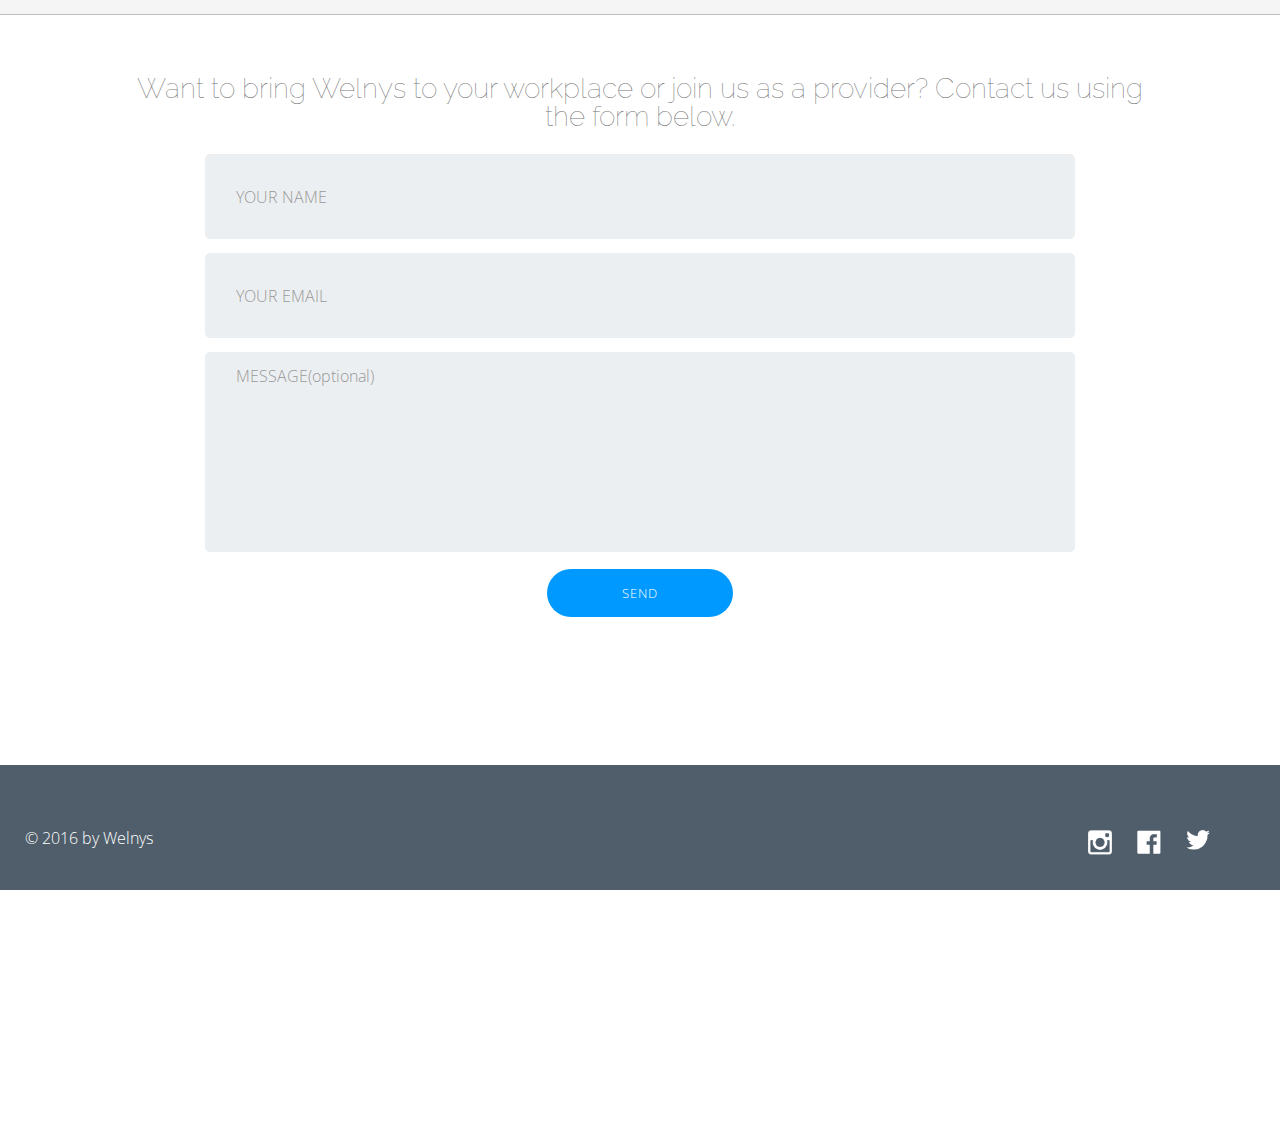
==== commit cbb16aba: "3's" ====
--- a/index.html
+++ b/index.html
@@ -1,9 +1,19 @@
+<!--atom-beautify for my tabbing
+
+
+c[○ - ○]כ
+
+
+-->
 <!DOCTYPE html>
- <html>
-  <head>
+<html>
+
+<head>
     <meta charset="UTF-8">
 
-    <title>Welnys - Proto 2.0</title>
+    <title>Welnys 2.0 - Working Proto</title>
+    <meta name="description" content="Welnys - Do something good"/>
+    <meta name="keywords" content="massage chair,massager,massage therapist,massage heights,massage app,massage nyc,massage nearby,massage now,kanye,squadgoals,blessed"/>
 
     <link rel="stylesheet" href="css/normalize.css" media="screen" type="text/css" />
     <link rel="stylesheet" href="css/reset.css" media="screen" type="text/css" />
@@ -14,264 +24,272 @@
     <link href="https://fonts.googleapis.com/css?family=Josefin+Sans:300,400,600" rel="stylesheet">
 
     <script src="https://ajax.googleapis.com/ajax/libs/jquery/3.1.1/jquery.min.js"></script>
-  
-
-
-  </head>
+
+
+
+</head>
+
 <body>
 
-<!-- START Hidden Forms -->
-
-      <div class="info-form">
-       <div class="close-row">
-       <a href="#" class="close"><p id="p-close">X</p></a>
-       </div>
+    <!-- START Hidden Forms -->
+
+    <div class="info-form">
+        <div class="close-row">
+            <a href="#" class="close">
+                <p id="p-close">X</p>
+            </a>
+        </div>
         <div class="form-row">
-          <div class="form-box">
-            <h1 class="h1-white">Massage</h1><br>
-            <h3 class="h3-white">Fill out the form below and we'll be in touch</h3><br>
-        
-            <form>
-              
-              <input type="text" id="name" name="name" value="YOUR NAME"><br>
-              <input type="text" id="email" name="email" value="YOUR EMAIL"><br>
-              <input type="text" id="phone" name="phone" value="PHONE NUMBER"><br>
-
-              <div class="service-row">
-              <h3 class="h3">Schedule preferences:</h3><br>
-                <div class="service-box">
-                <input type="checkbox" name="day" value="Monday">Monday<br>
-                <input type="checkbox" name="day" value="Tuesday">Tuesday<br>
-                <input type="checkbox" name="day" value="Wednesday">Wednesday<br>
-                <input type="checkbox" name="day" value="Thursday">Thursday<br>
-                <input type="checkbox" name="day" value="Friday">Friday<br>
+            <div class="form-box">
+                <h1 class="h1-white form-title"></h1><br>
+                <h3 class="h3-white">Fill out the form below and we'll be in touch</h3><br>
+
+                <form>
+
+                    <input type="text" id="name" name="name" value="YOUR NAME"><br>
+                    <input type="text" id="email" name="email" value="YOUR EMAIL"><br>
+                    <input type="text" id="phone" name="phone" value="PHONE NUMBER"><br>
+
+                    <div class="sched-row">
+                        <h3 class="h3">Schedule preferences:</h3><br>
+                        <div class="sched-box">
+                            <input type="checkbox" name="day" value="Monday">Monday<br>
+                            <input type="checkbox" name="day" value="Tuesday">Tuesday<br>
+                            <input type="checkbox" name="day" value="Wednesday">Wednesday<br>
+                            <input type="checkbox" name="day" value="Thursday">Thursday<br>
+                            <input type="checkbox" name="day" value="Friday">Friday<br>
+                        </div>
+                        <div class="div-sep">
+                        </div>
+                        <div class="sched-box">
+                            <input type="checkbox" name="time" value="Morning">Morning 8am-12pm<br>
+                            <input type="checkbox" name="time" value="Afternoon">Afternoon 12pm-4pm<br>
+                            <input type="checkbox" name="time" value="Evening">Evening 4pm-8pm<br>
+                        </div>
+                        <div class="div-sep">
+                        </div>
+                        <div class="sched-box">
+                            <input type="radio" name="freq" value="Weekly"><label for="CSS">Weekly</label><br>
+                            <input type="radio" name="freq" value="Bi-Weekly"><label for="JS">Bi-Weekly</label><br>
+                            <input type="radio" name="freq" value="Monthly"><label for="PHP">Monthly</label><br>
+                        </div>
+                    </div>
+
+
+                    <textarea>MESSAGE(optional)</textarea><br>
+
+                    <a href="#"><button class="button-cont">Request Booking</button></a>
+
+                </form>
+            </div>
+        </div>
+    </div>
+
+
+    <!-- END Hidden Forms -->
+
+
+
+
+    <header>
+        <div class="logo">
+            <img src="./images/logo.png" alt="welnys logo">
+        </div>
+
+        <div class="nav-outer">
+            <ul class="nav-main">
+                <li><a href="#">SERVICES + PRICING</a></li>
+                <li><a href="#">PLATFORM</a></li>
+                <li><a href="#">REFER</a></li>
+                <li><a href="#">|</a></li>
+                <li class="li-login"><a href="#">LOGIN</a></li>
+            </ul>
+        </div>
+    </header>
+
+    <div class="hero">
+        <div class="hero-box">
+            <h1>Do Something Good</h1>
+            <h2>Welnys helps workplaces implement, manage and optimize their wellness programs.</h2>
+            <button class="button-hero">FIND OUT HOW</button>
+        </div>
+    </div>
+
+    <div class="book-services">
+
+        <div class="svc-row">
+
+            <div class="svc-container">
+                <img src="./images/cloud.png" alt="#">
+                <h3>Yoga</h3>
+                <p>Book practitioners for weekly sessions on-site and unroll your yoga mat :)</p>
+                <button class="button-svc pop-form"><a href="#">MORE</a></button>
+            </div>
+
+            <div class="svc-container">
+                <img src="./images/cloud.png" alt="#">
+                <h3>Massage</h3>
+                <p>Reduce stress with on-site chair massage. Raises employee mood, morale, and energy. </p>
+                <button class="button-svc pop-form"><a href="#">MORE</a></button>
+            </div>
+
+            <div class="svc-container">
+                <img src="./images/cloud.png" alt="#">
+                <h3>Mindfulness</h3>
+                <p>Begin a mindful program with our Train Your Brain workshop or weekly meditation sessions.</p>
+                <button class="button-svc pop-form"><a href="#">MORE</a></button>
+            </div>
+
+        </div>
+
+
+        <div class="svc-row">
+
+            <div class="svc-container">
+                <img src="./images/cloud.png" alt="#">
+                <h3>Bootcamp</h3>
+                <p>12-week programs with a personal trainer, massage therapist and nutritionist.</p>
+                <button class="button-svc pop-form"><a href="#">MORE</a></button>
+            </div>
+
+            <div class="svc-container">
+                <img src="./images/cloud.png" alt="#">
+                <h3>Nutrition</h3>
+                <p>Lunch and Learns, breakroom makeovers and moreby licensed nutrionists.</p>
+                <button class="button-svc pop-form"><a href="#">MORE</a></button>
+            </div>
+
+            <div class="svc-container">
+                <img src="./images/cloud.png" alt="#">
+                <h3>Workshops</h3>
+                <p>World class workshops taught by experts. A rejuvenated mind is more productive.</p>
+                <button class="button-svc"><a href="#">BROWSE</a></button>
+            </div>
+
+        </div>
+    </div>
+
+    <div class="product-hero-row">
+        <div class="product-arrow-left">
+            <a href="#" class="left"><img src="./images/left-arrow.png" alt="#" height="25" width="15"></a>
+        </div>
+        <div class="prod-hero-box">
+
+            <div class="prod-image">
+                <img src="./images/product.png" alt="#" max-width="350px">
+            </div>
+            <div class="prod-cont">
+                <h3><span id="bold">Secure:</span> only users with an email address matching your domain can see your wellness offerings. <br><br> <span id="bold">Booking:</span> employees can reserve spaces in wellness classes. </h3>
+            </div>
+
+            <div class="product-arrow-right">
+                <a href="#" class="right"><img src="./images/right-arrow.png" alt="#" height="29" width="15"></a>
+            </div>
+
+        </div>
+    </div>
+    </div>
+
+    <div class="value">
+
+        <div class="val-row">
+
+            <div class="val-container">
+                <p id="p-val">3</p>
+                <p id="p-val2">Statistically significant improvements in resilience, collaboration, and the ability to lead in complex conditions. </p>
+            </div>
+
+            <div class="val-container">
+                <p id="p-val">$3000</p>
+                <p id="p-val2">Amount Aetna recouped per employee from increased productivity due to their wellness program </p>
+            </div>
+
+            <div class="val-container">
+                <p id="p-val">26%</p>
+                <p id="p-val2">Decrease in health care costs for companies with a wellness program, according to the U.S. Centers for Disease Control. </p>
+            </div>
+
+        </div>
+
+        <div class="val-row-butt">
+            <button class="button-hero">Download Whitepapers</button>
+        </div>
+    </div>
+
+    <div class="partners">
+
+        <div class="part-row-h">
+            <h3 class="h3-light">Some of our Clients and Partners. </h3>
+        </div>
+
+        <div class="part-row">
+
+            <div class="part-container">
+            </div>
+
+            <div class="part-container">
+            </div>
+
+            <div class="part-container">
+            </div>
+
+        </div>
+
+        <div class="part-row">
+
+            <div class="part-container">
+            </div>
+
+            <div class="part-container">
+            </div>
+
+            <div class="part-container">
+            </div>
+
+        </div>
+    </div>
+
+
+    <div class="contact">
+        <div class="contact-row">
+            <div class="contact-box">
+                <h3>Want to bring Welnys to your workplace or join us as a provider? Contact us using the form below. </h3>
+                <br>
+                <form>
+                    <input type="text" id="name" name="name" value="YOUR NAME"><br>
+                    <input type="text" id="email" name="email" value="YOUR EMAIL"><br>
+                    <textarea>MESSAGE(optional)</textarea><br>
+                    <button class="button-cont"><a href="#">SEND</a></button>
+                </form>
+            </div>
+        </div>
+    </div>
+
+    <footer>
+        <div class="footer-row">
+
+            <div class="copy">
+                <p class="p2">&copy; 2016 by Welnys</p>
+            </div>
+
+            <div class="socials">
+                <div class="social-img">
+                    <a href="#"><img src="./images/a.png" alt="#"></a>
                 </div>
-                <div class="service-box">
-                <input type="checkbox" name="time" value="Morning">Morning 8(am)-12(pm)<br>
-                <input type="checkbox" name="time" value="Afternoon">Afternoon 12(pm)-4(pm)<br>
-                <input type="checkbox" name="time" value="Evening">Evening 4(pm)-8(pm)<br>
+                <div class="social-img">
+                    <a href="#"><img src="./images/b.png" alt="#"></a>
                 </div>
-                <div class="service-box">
-                  <input type="radio" name="freq" value="Weekly"><label for="CSS">Weekly</label><br>
-                  <input type="radio" name="freq" value="Bi-Weekly"><label for="JS">Bi-Weekly</label><br>
-                  <input type="radio" name="freq" value="Monthly"><label for="PHP">Monthly</label><br>
+                <div class="social-img">
+                    <a href="#"><img src="./images/c.png" alt="#"></a>
                 </div>
-              </div>
-
-
-              <textarea>MESSAGE(optional)</textarea><br>
-
-              <a href="#"><button class="button-cont">Request Booking</button></a>
-
-            </form>
-          </div>
-        </div>
-      </div> 
-
-
-<!-- END Hidden Forms -->
-
-
-
-
-  <header>
-      <div class="logo">
-      <img src="./images/logo.png" alt="welnys logo">
-      </div> 
-
-      <div class="nav-outer">
-        <ul class="nav-main">
-          <li><a href="#">SERVICES + PRICING</a></li>
-          <li><a href="#">PLATFORM</a></li>
-          <li><a href="#">REFER</a></li>
-          <li><a href="#">|</a></li>
-          <li class="li-login"><a href="#">LOGIN</a></li>
-        </ul>
-      </div> 
-  </header> 
-
-  <div class="hero">
-          <div class="hero-box">
-          <h1>Do Something Good</h1>
-          <h2>Welnys helps workplaces implement, manage and optimize their wellness programs.</h2>
-          <button class="button-hero">FIND OUT HOW</button>
-        </div>
-  </div>
-
-    <div class="book-services">
-      
-      <div class="svc-row">
-
-         <div class="svc-container">
-            <img src="./images/cloud.png" alt="#">
-            <h3>Yoga</h3>
-            <p>Book practitioners for weekly sessions on-site and unroll your yoga mat :)</p>
-            <button class="button-svc"><a href="#">MORE</a></button>
-            </div>
-
-            <div class="svc-container">
-            <img src="./images/cloud.png" alt="#">
-            <h3>Massage</h3>
-            <p>Reduce stress with on-site chair massage. Raises employee mood, morale, and energy. </p>
-            <button class="button-svc"><a href="#" class="pop-form">MORE</a></button>
-            </div>
-
-            <div class="svc-container">
-            <img src="./images/cloud.png" alt="#">
-            <h3>Mindfulness</h3>
-            <p>Begin a mindful program with our Train Your Brain workshop or weekly meditation sessions.</p>
-            <button class="button-svc"><a href="#">MORE</a></button>
-          </div>
-
-       </div>
-        
-
-      <div class="svc-row">
-
-         <div class="svc-container">
-            <img src="./images/cloud.png" alt="#">
-            <h3>Bootcamp</h3>
-            <p>12-week programs with a personal trainer, massage therapist and nutritionist.</p>
-            <button class="button-svc"><a href="#">MORE</a></button>
-            </div>
-
-            <div class="svc-container">
-            <img src="./images/cloud.png" alt="#">
-            <h3>Nutrition</h3>
-            <p>Lunch and Learns, breakroom makeovers and moreby licensed nutrionists.</p>
-            <button class="button-svc"><a href="#">MORE</a></button>
-            </div>
-
-            <div class="svc-container">
-            <img src="./images/cloud.png" alt="#">
-            <h3>Workshops</h3>
-            <p>World class workshops taught by experts. A rejuvenated mind is more productive.</p>
-            <button class="button-svc"><a href="#">BROWSE</a></button>
-          </div>
-
-       </div>
-  </div>
-
-  <div class="product-hero-row">
-    <div class="product-arrow-left">
-    <img src="./images/left-arrow.png" alt="#" height="29" width="15">
-    </div>
-          <div class="prod-hero-box">
-
-            <div class="prod-image">
-            <img src="./images/product.png" alt="#" max-width="350px">
-            </div>
-            <div class="prod-cont">
-              <h3><span id="bold">Secure:</span> only users with an email address matching your domain can see your wellness offerings. <br><br> <span id="bold">Booking:</span> employees can reserve spaces in wellness classes. </h3>
-            </div>
-
-   <div class="product-arrow-right">
-    <img src="./images/right-arrow.png" alt="#" height="29" width="15">
-    </div>
-
-          </div>
-    </div>
-  </div>
-
-  <div class="value">
-
-        <div class="val-row">
-
-         <div class="val-container">
-          <p id="p-val">3</p>
-            <p id="p-val2">Statistically significant improvements in resilience, collaboration, and the ability to lead in complex conditions. </p>
-            </div>
-
-         <div class="val-container">
-          <p id="p-val">$3000</p>
-            <p id="p-val2">Amount Aetna recouped per employee from increased productivity due to their wellness program  </p>
-            </div>
-
-         <div class="val-container">
-          <p id="p-val">26%</p>
-            <p id="p-val2">Decrease in health care costs for companies with a wellness program, according to the U.S. Centers for Disease Control. </p>
-            </div>
-
-        </div>
-
-        <div class="val-row-butt">
-              <button class="button-hero">Download Whitepapers</button>
-        </div>
-  </div>
-
-    <div class="partners">
-
-        <div class="part-row-h">
-        <h3 class="h3-light">Some of our Clients and Partners. </h3>
-        </div>
-
-        <div class="part-row">
-
-            <div class="part-container">
-            </div>
-
-            <div class="part-container">
-            </div>
-
-            <div class="part-container">
-            </div>
-
-        </div>
-
-        <div class="part-row">
-
-            <div class="part-container">
-            </div>
-
-            <div class="part-container">
-            </div>
-
-            <div class="part-container">
-            </div>
-
-        </div>
-  </div>
-
-
-  <div class="contact">
-    <div class="contact-row">
-          <div class="contact-box">
-          <h3>Want to bring Welnys to your workplace or join us as a provider? Contact us using the form below. </h3>
-          <br>
-          <form>
-            <input type="text" id="name" name="name" value="YOUR NAME"><br>
-            <input type="text" id="email" name="email" value="YOUR EMAIL"><br>
-            <textarea>MESSAGE(optional)</textarea><br>
-            <button class="button-cont"><a href="#">SEND</a></button>
-          </form>
-          </div>
-       </div>
-  </div>
-
-  <footer>
-      <div class="footer-row">
-
-      <div class="copy">
-        <p class="p2">&copy; 2016 by Welnys</p>
-      </div> 
-
-      <div class="socials">
-          <div class="social-img">
-          <a href="#"><img src="./images/a.png" alt="#"></a>
-          </div> 
-          <div class="social-img">
-          <a href="#"><img src="./images/b.png" alt="#"></a>
-          </div>
-          <div class="social-img">
-          <a href="#"><img src="./images/c.png" alt="#"></a>
-          </div>
-      </div> 
-
-      </div> 
-  </footer>
-
-<script type="text/javascript" src="js/script.js"></script>
+            </div>
+
+        </div>
+    </footer>
+
+    <script type="text/javascript" src="js/script.js"></script>
 
 
 </body>
+
 </html>
--- a/css/style.css
+++ b/css/style.css
@@ -1,15 +1,24 @@
+/* atom-beautify for my tabbing
+
+
+c[○ - ○]כ
+
 /*
 Box Model Hack
 */
 
 * {
-  -moz-box-sizing: border-box; /* Firexfox */
-  -webkit-box-sizing: border-box; /* Safari/Chrome/iOS/Android */
-  box-sizing: border-box; /* IE */
-}
-
-/* 
-Clear fix hack 
+    -moz-box-sizing: border-box;
+    /* Firexfox */
+    -webkit-box-sizing: border-box;
+    /* Safari/Chrome/iOS/Android */
+    box-sizing: border-box;
+    /* IE */
+}
+
+
+/*
+Clear fix hack
 */
 
 .clearfix:after {
@@ -21,6 +30,7 @@
     height: 0;
 }
 
+
 /*
 Google Font
 */
@@ -33,110 +43,99 @@
 Styles
 */
 
-
 body {
-margin: 0;
-padding: 0;
-border: 0;
-
-
+    margin: 0;
+    padding: 0;
+    border: 0;
 }
 
 a {
     text-decoration: none;
-
 }
 
 h1 {
-  font-family: 'Raleway', sans-serif;
-  font-weight: lighter;
-  color: #fff;
-  font-size: 64px;
-  margin: 0;
-
+    font-family: 'Raleway', sans-serif;
+    font-weight: lighter;
+    color: #fff;
+    font-size: 64px;
+    margin: 0;
 }
 
 h2 {
-  font-family: 'Raleway', sans-serif;
-  font-weight: lighter;
-  color: #fff;
-  font-size: 32px;
-  margin: 1;
+    font-family: 'Raleway', sans-serif;
+    font-weight: lighter;
+    color: #fff;
+    font-size: 32px;
+    padding: 15px 0px 20px 0px;
 }
 
 h3 {
-  font-family: 'Raleway', sans-serif;
-  font-weight: lighter;
-  color: #757575;
-  font-size: 28px;
-  margin: 0;
+    font-family: 'Raleway', sans-serif;
+    font-weight: lighter;
+    color: #757575;
+    font-size: 28px;
+    margin: 0;
 }
 
 .h3-white {
-  font-family: 'Raleway', sans-serif;
-  font-weight: 200;
-  color: #fff;
-  font-size: 28px;
-  margin: 1;
+    font-family: 'Raleway', sans-serif;
+    font-weight: 200;
+    color: #fff;
+    font-size: 28px;
+    margin: 1;
 }
 
 .h3-light {
-  font-family: 'Raleway', sans-serif;
-  font-weight: 200;
-  color: #BDBDBD;
-  font-size: 28px;
-  margin: 1;
-}
-
-
+    font-family: 'Raleway', sans-serif;
+    font-weight: 200;
+    color: #BDBDBD;
+    font-size: 28px;
+    margin: 1;
+}
 
 #bold {
-  font-family: 'Raleway', sans-serif;
-  font-weight: 400;
-}
-
+    font-family: 'Raleway', sans-serif;
+    font-weight: 400;
+}
 
 p {
-  font-family: 'Open Sans', sans-serif;
-  font-weight: 200;
-  color: #333;
-  font-size: 16px;
-  margin: 10;
+    font-family: 'Open Sans', sans-serif;
+    font-weight: 200;
+    color: #333;
+    font-size: 16px;
+    margin: 10;
 }
 
 #p-val {
-  font-family: 'Raleway', sans-serif;
-  font-weight: lighter;
-  color: #fff;
-  font-size: 72px;
-  margin: 0;
-  padding: 0px 0px 20px 0px;
+    font-family: 'Raleway', sans-serif;
+    font-weight: lighter;
+    color: #fff;
+    font-size: 72px;
+    margin: 0;
+    padding: 0px 0px 20px 0px;
 }
 
 #p-val2 {
-  font-family: 'Open Sans', sans-serif;
-  font-weight: 300;
-  color: #fff;
-  font-size: 18px;
-  margin: 0;
-  padding: 0px 0px 0px 0px;
-
+    font-family: 'Open Sans', sans-serif;
+    font-weight: 300;
+    color: #fff;
+    font-size: 18px;
+    margin: 0;
+    padding: 0px 0px 0px 0px;
 }
 
 #p-close {
-  font-family: 'Raleway', sans-serif;
-  font-weight: lighter;
-  text-decoration: none;
-  color: #fff;
-  font-size: 64px;
-  margin: 0;
-  padding: 25px 35px 0px 0px;
-}
-
-
+    font-family: 'Raleway', sans-serif;
+    font-weight: lighter;
+    text-decoration: none;
+    color: #fff;
+    font-size: 64px;
+    margin: 0;
+    padding: 25px 35px 0px 0px;
+}
 
 .button-hero {
-    background-color: #0C6; 
+    background-color: #0C6;
     border: 1px solid #fff;
     color: white;
     padding: 30px 100px;
@@ -147,7 +146,7 @@
     font-family: 'Open Sans', sans-serif;
     font-weight: 200;
     font-size: 16px;
-    margin: 0px 0px 0px 0px;
+    margin: 25px 0px 0px 0px;
     border-radius: 40px;
 }
 
@@ -188,7 +187,7 @@
     text-align: right;
 }
 
-li{
+li {
     font-family: 'Raleway', sans-serif;
     font-weight: 300;
     color: #fff;
@@ -198,16 +197,15 @@
     letter-spacing: 3px;
     text-decoration: none;
     margin: 0px 0px 0px 0px;
-    display:inline;
+    display: inline;
 }
 
 .li-login {
     font-weight: bold;
-
-}
-
-.nav-main a{
-    display:inline-block;
+}
+
+.nav-main a {
+    display: inline-block;
     margin: 0px 0px 0px 0px;
     padding: 15px 0px 0px 0px;
     color: #0C6;
@@ -222,7 +220,6 @@
 /*/////////////////////////////////////////////////////////////////////////////////////
 Hero
 //////////////////////////////////////////////////////////////////////////*/
-
 
 .hero {
     background-image: url("../images/bg2.jpg");
@@ -234,15 +231,13 @@
     width: 100%;
     padding: 225px 0px 0px 0px;
     background-color: #0c6;
-
 }
 
 .hero-box {
     width: 70%;
     height: 500px;
     margin: auto;
-    padding: 0px 0px 0px 0px;
-
+    padding: 0px 10px 0px 10px;
 }
 
 
@@ -257,7 +252,6 @@
     margin: 0px 0px 0px 0px;
     padding: 0px 0px 0px 0px;
     background-color: #fff;
-
 }
 
 .svc-row {
@@ -266,9 +260,8 @@
     width: 100%;
     margin: 15px 0px 50px 0px;
     padding: 0px;
-    background-color: #fff; 
+    background-color: #fff;
     /*    border: 1px dotted #333;    */
-
 }
 
 .svc-container {
@@ -279,11 +272,10 @@
     background-color: fff;
     line-height: 1.1;
     float: left;
-
 }
 
 .button-svc {
-    background-color: #0099FF; 
+    background-color: #0099FF;
     border: 0px solid #fff;
     color: white;
     padding: 15px 50px;
@@ -298,7 +290,7 @@
     border-radius: 40px;
 }
 
-.button-svc a{
+.button-svc a {
     color: #fff;
     text-decoration: none;
 }
@@ -320,7 +312,6 @@
     margin: 0px 0px 0px 0px;
     padding: 25px 0px 0px 0px;
     background-color: #ECEFF1;
- 
 }
 
 .product-arrow-left {
@@ -330,7 +321,6 @@
     margin: 0px 0px 0px 0px;
     padding: 325px 0px 0px 25px;
     float: left;
-
 }
 
 .prod-image {
@@ -339,7 +329,6 @@
     margin: auto;
     padding: 75px 0px 0px 0px;
     float: left;
-
 }
 
 .prod-cont {
@@ -349,7 +338,6 @@
     margin: auto;
     padding: 225px 25px 0px 35px;
     float: left;
-
 }
 
 .product-arrow-right {
@@ -359,8 +347,8 @@
     margin: 0px 0px 0px 0px;
     padding: 325px 0px 0px 0px;
     float: left;
-
-}
+}
+
 
 /*/////////////////////////////////////////////////////////////////////////////////////
 Value
@@ -382,7 +370,6 @@
     padding: 0px 0px 0px 20px;
     background-color: #0C6;
     /* border: 1px dotted #333; */
-
 }
 
 .val-container {
@@ -394,7 +381,6 @@
     background-color: #0C6;
     float: left;
     /* border: 1px dotted #333; */
-
 }
 
 .val-row-butt {
@@ -404,7 +390,6 @@
     padding: 60px 0px 0px 0px;
     background-color: #0C6;
     /* border: 1px dotted #333; */
-
 }
 
 
@@ -420,8 +405,7 @@
     margin: 0px 0px 0px 0px;
     padding: 0px 0px 0px 0px;
     background-color: #f5f5f5;
-    border-bottom: 1px solid #BDBDBD; 
-
+    border-bottom: 1px solid #BDBDBD;
 }
 
 .part-row-h {
@@ -430,8 +414,6 @@
     width: 100%;
     padding: 65px 0px 30px 0px;
     background-color: #f5f5f5;
-
-
 }
 
 .part-row {
@@ -440,8 +422,6 @@
     width: 100%;
     padding: 35px 0px 30px 0px;
     background-color: #f5f5f5;
-
-
 }
 
 .part-container {
@@ -454,9 +434,8 @@
     margin: 0px;
     padding: 0px;
     background-color: #fff;
-
-
-}
+}
+
 
 /* .sep {
     text-align: center;
@@ -478,6 +457,7 @@
 
 */
 
+
 /*/////////////////////////////////////////////////////////////////////////////////////
 Contact
 //////////////////////////////////////////////////////////////////////////*/
@@ -489,7 +469,6 @@
     padding: 50px 0px 0px 0px;
     background-color: #fff;
     /* border: 1px dotted #333; */
-
 }
 
 .contact-row {
@@ -499,8 +478,6 @@
     padding: 10px 0px 10px 0px;
     margin: 0px 0px 0px 0px;
     background-color: #fff;
-
-
 }
 
 .contact-box {
@@ -512,7 +489,6 @@
     padding: 0px 0px 0px 0px;
     background-color: #fff;
     /* border: 1px dotted #333; */
-
 }
 
 input[type="text"] {
@@ -549,12 +525,12 @@
 }
 
 textarea:focus, input:focus {
-  border: 1px solid #09F;
-  background-color: #fff;
+    border: 1px solid #09F;
+    background-color: #fff;
 }
 
 .button-cont {
-    background-color: #0099FF; 
+    background-color: #0099FF;
     border: 0px solid #fff;
     color: white;
     padding: 15px 75px;
@@ -569,7 +545,7 @@
     border-radius: 40px;
 }
 
-.button-cont a{
+.button-cont a {
     color: #fff;
     text-decoration: none;
 }
@@ -577,7 +553,6 @@
 .button-cont a:hover {
     color: #ECEFF1;
 }
-
 
 
 /*/////////////////////////////////////////////////////////////////////////////////////
@@ -616,29 +591,32 @@
     /* border: 1px dotted #333; */
 }
 
-.social-img img{
+.social-img img {
     max-width: 24px;
     margin: 65px 0px 0px 25px;
     padding: 0px 0px 0px 0px;
     float: left;
 }
 
-.nav{
+.nav {
     list-style: none;
     margin: 0;
     padding: 10;
     text-align: right;
 }
-.nav li{
-    display: inline-block;
-}
-.nav a{
-    display:inline-block;
+
+.nav li {
+    display: inline-block;
+}
+
+.nav a {
+    display: inline-block;
     margin: 0px 0px 0px 0px;
     padding: 15px 5px 10px 5px;
     color: #fff;
     text-decoration: none;
 }
+
 a:hover {
     color: #ECEFF1;
 }
@@ -659,13 +637,12 @@
     display: none;
 }
 
-.close-row { 
+.close-row {
     text-align: right;
     height: 100px;
     width: 100%;
     padding: 10px 0px 10px 0px;
     margin: 0px 0px 0px 0px;
-
 }
 
 .form-row {
@@ -676,7 +653,6 @@
     margin: 50px 0px 0px 0px;
 }
 
-
 .form-box {
     display: inline-block;
     text-align: center;
@@ -685,83 +661,37 @@
     margin: 0px 0px 0px 0px;
     padding: 0px 0px 0px 0px;
     /* border: 1px dotted #333; */
-
-}
-
-.service-row {
-    display: inline-block;
-    text-align: center;
-    height: 350px;
+}
+
+.sched-row {
+    display: inline-block;
+    text-align: center;
+    height: 300px;
     width: 85%;
     margin: 10px 0px 10px 0px;
     padding: 25px 0px 0px 0px;
     border: 1px solid #ECEFF1;
     border-radius: 5px;
     background-color: #ECEFF1;
-
-}
-
-.service-box {
+}
+
+.div-sep {
+    height: 200px;
+    margin: auto;
+    border-left: 1px dotted #BDBDBD;
+    float: left;
+}
+.sched-box {
     font-family: 'Open Sans', sans-serif;
     color: #999;
-    font-size: 20px;
-    font-weight: 200;
-    line-height: 125%;
+    font-size: 16px;
+    font-weight: 200;
+    line-height: 150%;
     display: inline-block;
     text-align: left;
     height: 250px;
-    width: 29%;
-    margin: 0px 10px 0px 10px;
-    padding: 0px 0px 0px 15px;
-    border: 1px dotted #333; 
-    float: left;
-}
-
-/*input[type="radio"] {
-    display:none;
-} */
-
-
-
-
-
-
-
-
-
-
-
-
-
-
-
-
-
-
-
-
-
-
-
-
-
-
-
-
-
-
-
-
-
-
-
-
-
-
-
-
-
-
-
-
-
+    width: 33%;
+    margin: auto;
+    padding: 25px 0px 0px 25px;
+    float: left;
+}
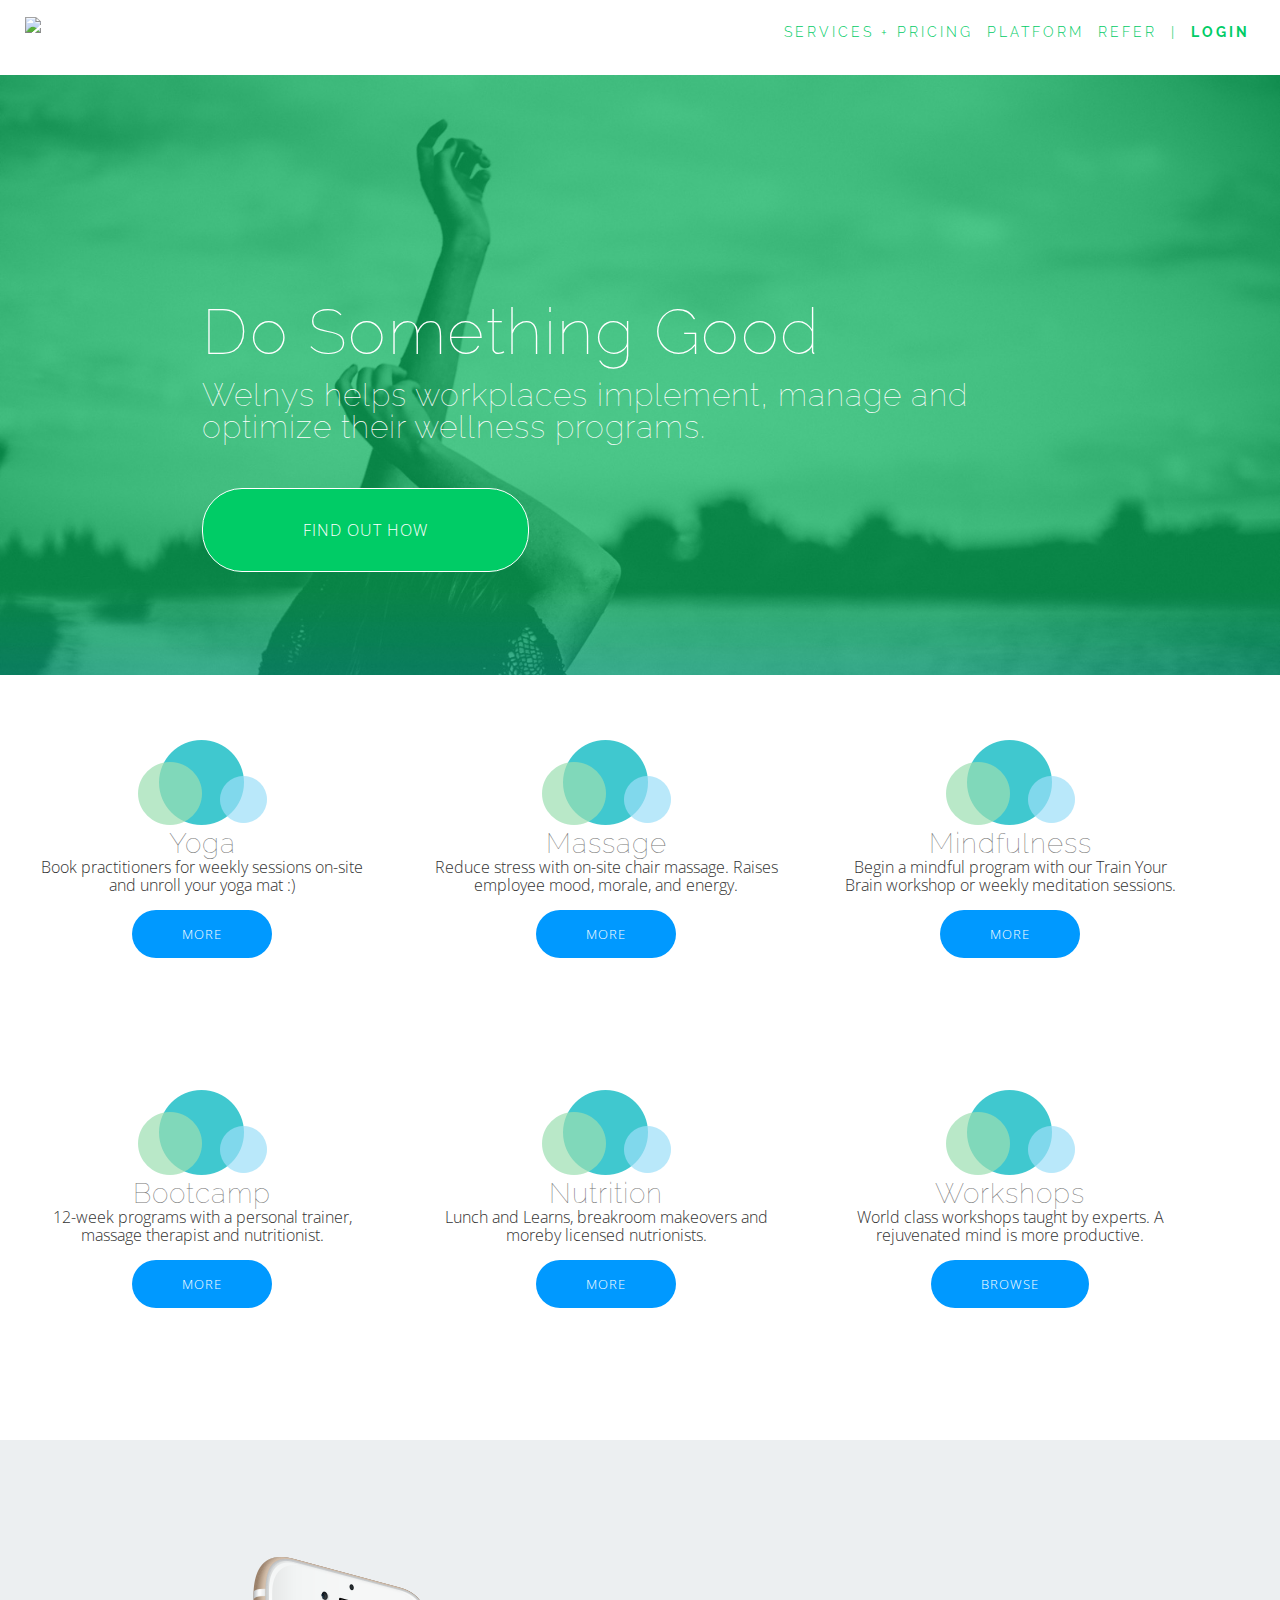
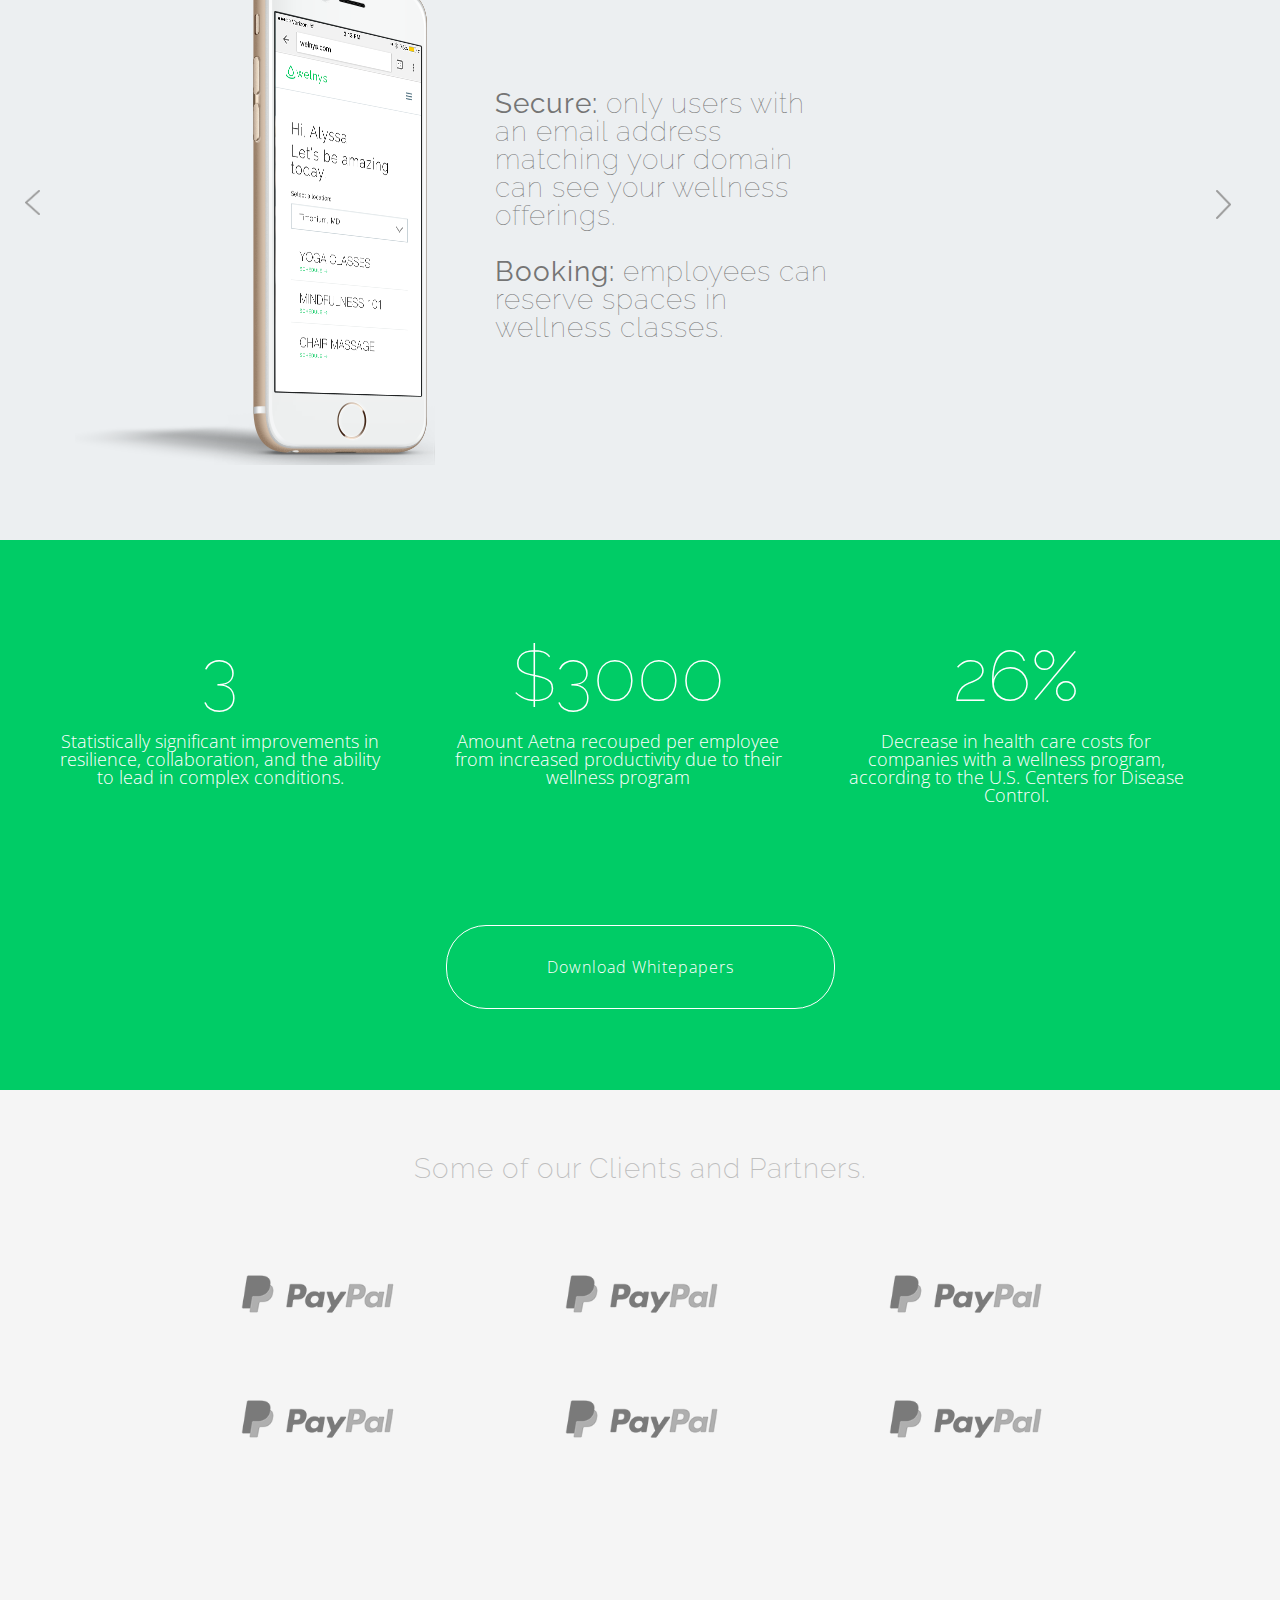
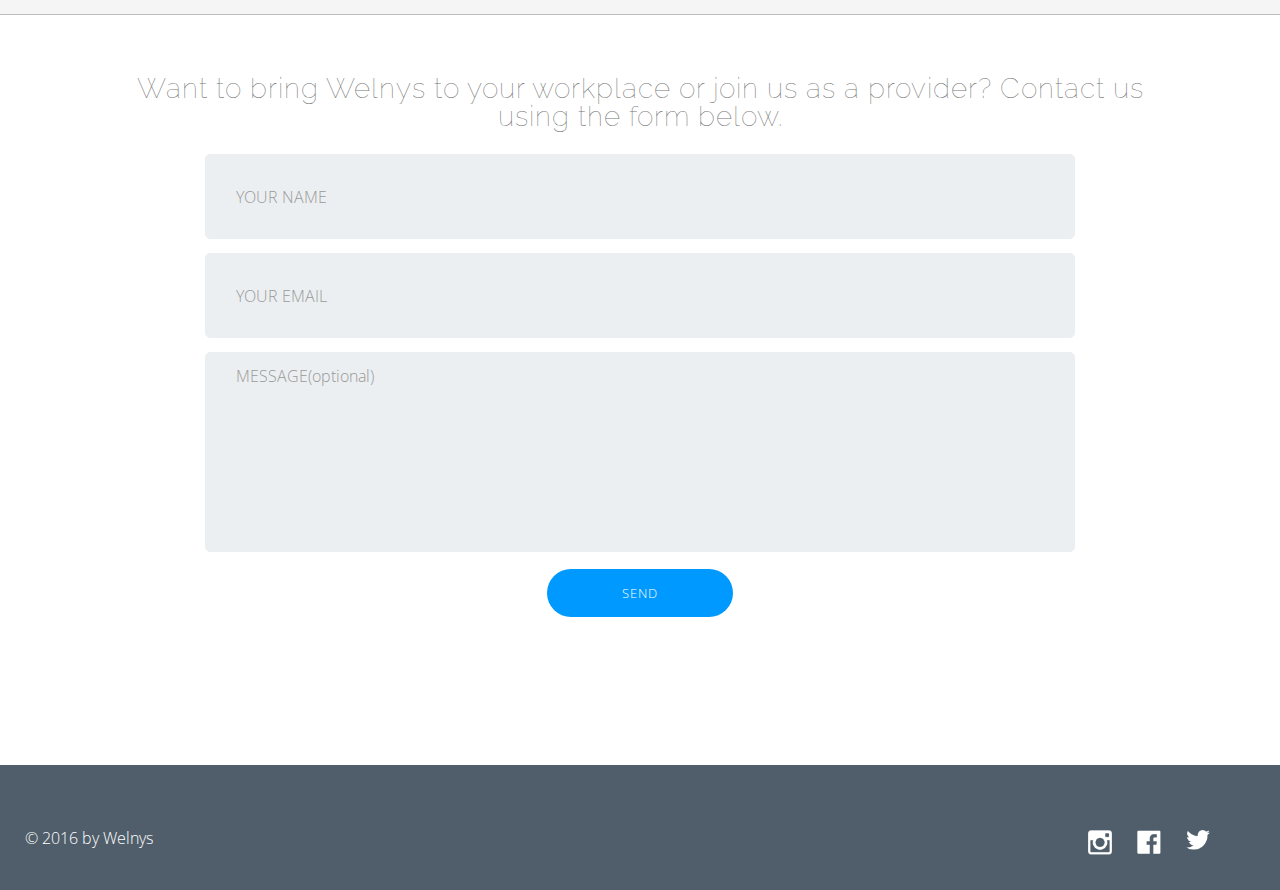
==== commit e37be313: "4s" ====
--- a/index.html
+++ b/index.html
@@ -12,8 +12,8 @@
     <meta charset="UTF-8">
 
     <title>Welnys 2.0 - Working Proto</title>
-    <meta name="description" content="Welnys - Do something good"/>
-    <meta name="keywords" content="massage chair,massager,massage therapist,massage heights,massage app,massage nyc,massage nearby,massage now,kanye,squadgoals,blessed"/>
+    <meta name="description" content="Welnys - Do something good" />
+    <meta name="keywords" content="massage chair,massager,massage therapist,massage heights,massage app,massage nyc,massage nearby,massage now,kanye,squadgoals,blessed" />
 
     <link rel="stylesheet" href="css/normalize.css" media="screen" type="text/css" />
     <link rel="stylesheet" href="css/reset.css" media="screen" type="text/css" />
@@ -53,25 +53,37 @@
                     <div class="sched-row">
                         <h3 class="h3">Schedule preferences:</h3><br>
                         <div class="sched-box">
-                            <input type="checkbox" name="day" value="Monday">Monday<br>
-                            <input type="checkbox" name="day" value="Tuesday">Tuesday<br>
-                            <input type="checkbox" name="day" value="Wednesday">Wednesday<br>
-                            <input type="checkbox" name="day" value="Thursday">Thursday<br>
-                            <input type="checkbox" name="day" value="Friday">Friday<br>
+                            <input type="checkbox" name="day" id="monday" value="Monday">
+                            <label for="monday">Monday</label><br>
+                            <input type="checkbox" name="day" id="tuesday" value="Tuesday">
+                            <label for="tuesday">Tuesday</label><br>
+                            <input type="checkbox" name="day" id="wednesday" value="Wednesday">
+                            <label for="wednesday">Wednesday</label><br>
+                            <input type="checkbox" name="day" id="thursday" value="Thursday">
+                            <label for="thursday">Thursday</label><br>
+                            <input type="checkbox" name="day" id="friday" value="Friday">
+                            <label for="friday">Friday</label><br>
                         </div>
                         <div class="div-sep">
                         </div>
                         <div class="sched-box">
-                            <input type="checkbox" name="time" value="Morning">Morning 8am-12pm<br>
-                            <input type="checkbox" name="time" value="Afternoon">Afternoon 12pm-4pm<br>
-                            <input type="checkbox" name="time" value="Evening">Evening 4pm-8pm<br>
+                            <input type="checkbox" name="day" id="morning" value="Morning">
+                            <label for="morning">Morning 8am-12pm</label><br>
+                            <input type="checkbox" name="day" id="afternoon" value="Afternoon">
+                            <label for="afternoon">Afternoon 12pm-4pm</label><br>
+                            <input type="checkbox" name="day" id="morning" value="Evening">
+                            <label for="evening">Evening 4pm-8pm</label><br>
                         </div>
                         <div class="div-sep">
                         </div>
                         <div class="sched-box">
-                            <input type="radio" name="freq" value="Weekly"><label for="CSS">Weekly</label><br>
-                            <input type="radio" name="freq" value="Bi-Weekly"><label for="JS">Bi-Weekly</label><br>
-                            <input type="radio" name="freq" value="Monthly"><label for="PHP">Monthly</label><br>
+                            <input type="radio" name="freq" id="weekly" value="Weekly">
+                            <label for="weekly">Weekly</label><br>
+                            <input type="radio" name="freq" id="weekly" value="Weekly">
+                            <label for="bi-weekly">Bi-Weekly</label><br>
+                            <input type="radio" name="freq" id="weekly" value="Weekly">
+                            <label for="monthly">Monthly</label><br>
+
                         </div>
                     </div>
 
@@ -173,21 +185,52 @@
         <div class="product-arrow-left">
             <a href="#" class="left"><img src="./images/left-arrow.png" alt="#" height="25" width="15"></a>
         </div>
-        <div class="prod-hero-box">
-
-            <div class="prod-image">
-                <img src="./images/product.png" alt="#" max-width="350px">
-            </div>
-            <div class="prod-cont">
-                <h3><span id="bold">Secure:</span> only users with an email address matching your domain can see your wellness offerings. <br><br> <span id="bold">Booking:</span> employees can reserve spaces in wellness classes. </h3>
-            </div>
-
-            <div class="product-arrow-right">
-                <a href="#" class="right"><img src="./images/right-arrow.png" alt="#" height="29" width="15"></a>
-            </div>
-
-        </div>
-    </div>
+        <div class="product-arrow-right">
+            <a href="#" class="right"><img src="./images/right-arrow.png" alt="#" height="29" width="15"></a>
+        </div>
+
+        <div class="prod-window">
+            <div class="prod-wrap">
+                <div class="prod-hero-box">
+
+                    <div class="prod-image">
+                        <img src="./images/product.png" alt="#" max-width="350px">
+                    </div>
+                    <div class="prod-cont">
+                        <h3><span id="bold">Secure:</span> only users with an email address matching your domain can see your wellness offerings. <br><br> <span id="bold">Booking:</span> employees can reserve spaces in wellness classes. </h3>
+                    </div>
+
+                </div>
+                <div class="prod-hero-box">
+
+                    <div class="prod-image">
+                        <img src="./images/product.png" alt="#" max-width="350px">
+                    </div>
+                    <div class="prod-cont">
+                        <h3><span id="bold">Secure:</span> only users with an email address matching your domain can see your wellness offerings. <br><br> <span id="bold">Booking:</span> employees can reserve spaces in wellness classes. </h3>
+                    </div>
+
+                </div>
+                <div class="prod-hero-box">
+
+                    <div class="prod-image">
+                        <img src="./images/product.png" alt="#" max-width="350px">
+                    </div>
+                    <div class="prod-cont">
+                        <h3><span id="bold">Secure:</span> only users with an email address matching your domain can see your wellness offerings. <br><br> <span id="bold">Booking:</span> employees can reserve spaces in wellness classes. </h3>
+                    </div>
+                </div>
+                <div class="prod-hero-box">
+
+                    <div class="prod-image">
+                        <img src="./images/product.png" alt="#" max-width="350px">
+                    </div>
+                    <div class="prod-cont">
+                        <h3><span id="bold">Secure:</span> only users with an email address matching your domain can see your wellness offerings. <br><br> <span id="bold">Booking:</span> employees can reserve spaces in wellness classes. </h3>
+                    </div>
+                </div>
+            </div>
+        </div>
     </div>
 
     <div class="value">
@@ -224,26 +267,32 @@
 
         <div class="part-row">
 
+          <div class="part-container">
+            <img src="./images/pp.png" alt="#" width="250px">
+          </div>
+
+          <div class="part-container">
+            <img src="./images/pp.png" alt="#" width="250px">
+          </div>
+
+          <div class="part-container">
+            <img src="./images/pp.png" alt="#" width="250px">
+          </div>
+
+        </div>
+
+        <div class="part-row">
+
             <div class="part-container">
+              <img src="./images/pp.png" alt="#" width="250px">
             </div>
 
             <div class="part-container">
+              <img src="./images/pp.png" alt="#" width="250px">
             </div>
 
             <div class="part-container">
-            </div>
-
-        </div>
-
-        <div class="part-row">
-
-            <div class="part-container">
-            </div>
-
-            <div class="part-container">
-            </div>
-
-            <div class="part-container">
+              <img src="./images/pp.png" alt="#" width="250px">
             </div>
 
         </div>
--- a/css/style.css
+++ b/css/style.css
@@ -58,6 +58,7 @@
     font-weight: lighter;
     color: #fff;
     font-size: 64px;
+    letter-spacing: 1.5px;
     margin: 0;
 }
 
@@ -66,6 +67,7 @@
     font-weight: lighter;
     color: #fff;
     font-size: 32px;
+    letter-spacing: 1px;
     padding: 15px 0px 20px 0px;
 }
 
@@ -74,6 +76,7 @@
     font-weight: lighter;
     color: #757575;
     font-size: 28px;
+    letter-spacing: 1px;
     margin: 0;
 }
 
@@ -129,7 +132,7 @@
     font-weight: lighter;
     text-decoration: none;
     color: #fff;
-    font-size: 64px;
+    font-size: 48px;
     margin: 0;
     padding: 25px 35px 0px 0px;
 }
@@ -323,9 +326,26 @@
     float: left;
 }
 
+.prod-window {
+    width: 875px;
+    margin: auto;
+    float: left;
+    overflow: hidden;
+}
+
+.prod-wrap {
+    width: 4800px;
+    float: left;
+}
+
+.prod-hero-box {
+    width: 1200px;
+    float: left;
+}
+
 .prod-image {
     height: 600px;
-    width: 35%;
+    width: 33%;
     margin: auto;
     padding: 75px 0px 0px 0px;
     float: left;
@@ -334,7 +354,7 @@
 .prod-cont {
     text-align: left;
     height: 600px;
-    width: 55%;
+    width: 33%;
     margin: auto;
     padding: 225px 25px 0px 35px;
     float: left;
@@ -346,7 +366,7 @@
     width: 5%;
     margin: 0px 0px 0px 0px;
     padding: 325px 0px 0px 0px;
-    float: left;
+    float: right;
 }
 
 
@@ -425,15 +445,12 @@
 }
 
 .part-container {
-    background-image: url("../images/pp.png");
-    background-repeat: no-repeat;
-    background-size: 100%;
     display: inline-block;
     height: 100px;
     width: 25%;
     margin: 0px;
     padding: 0px;
-    background-color: #fff;
+    background-color: #f5f5f5;
 }
 
 
@@ -574,7 +591,6 @@
 }
 
 .copy p {
-    height: 300px;
     width: 50%;
     margin: 65px 0px 0px 25px;
     padding: 0px 0px 0px 0px;
@@ -583,7 +599,6 @@
 }
 
 .socials {
-    height: 300px;
     width: 15%;
     margin: 0px 25px 0px 0px;
     padding: 0px 0px 0px 0px;
@@ -628,8 +643,9 @@
 
 .info-form {
     z-index: 10;
-    position: absolute;
-    height: 5000px;
+    position: fixed;
+    height: 100%;
+    overflow: auto;
     width: 100%;
     margin: 0px 0px 0px 0px;
     padding: 0px 0px 0px 0px;
@@ -681,6 +697,7 @@
     border-left: 1px dotted #BDBDBD;
     float: left;
 }
+
 .sched-box {
     font-family: 'Open Sans', sans-serif;
     color: #999;
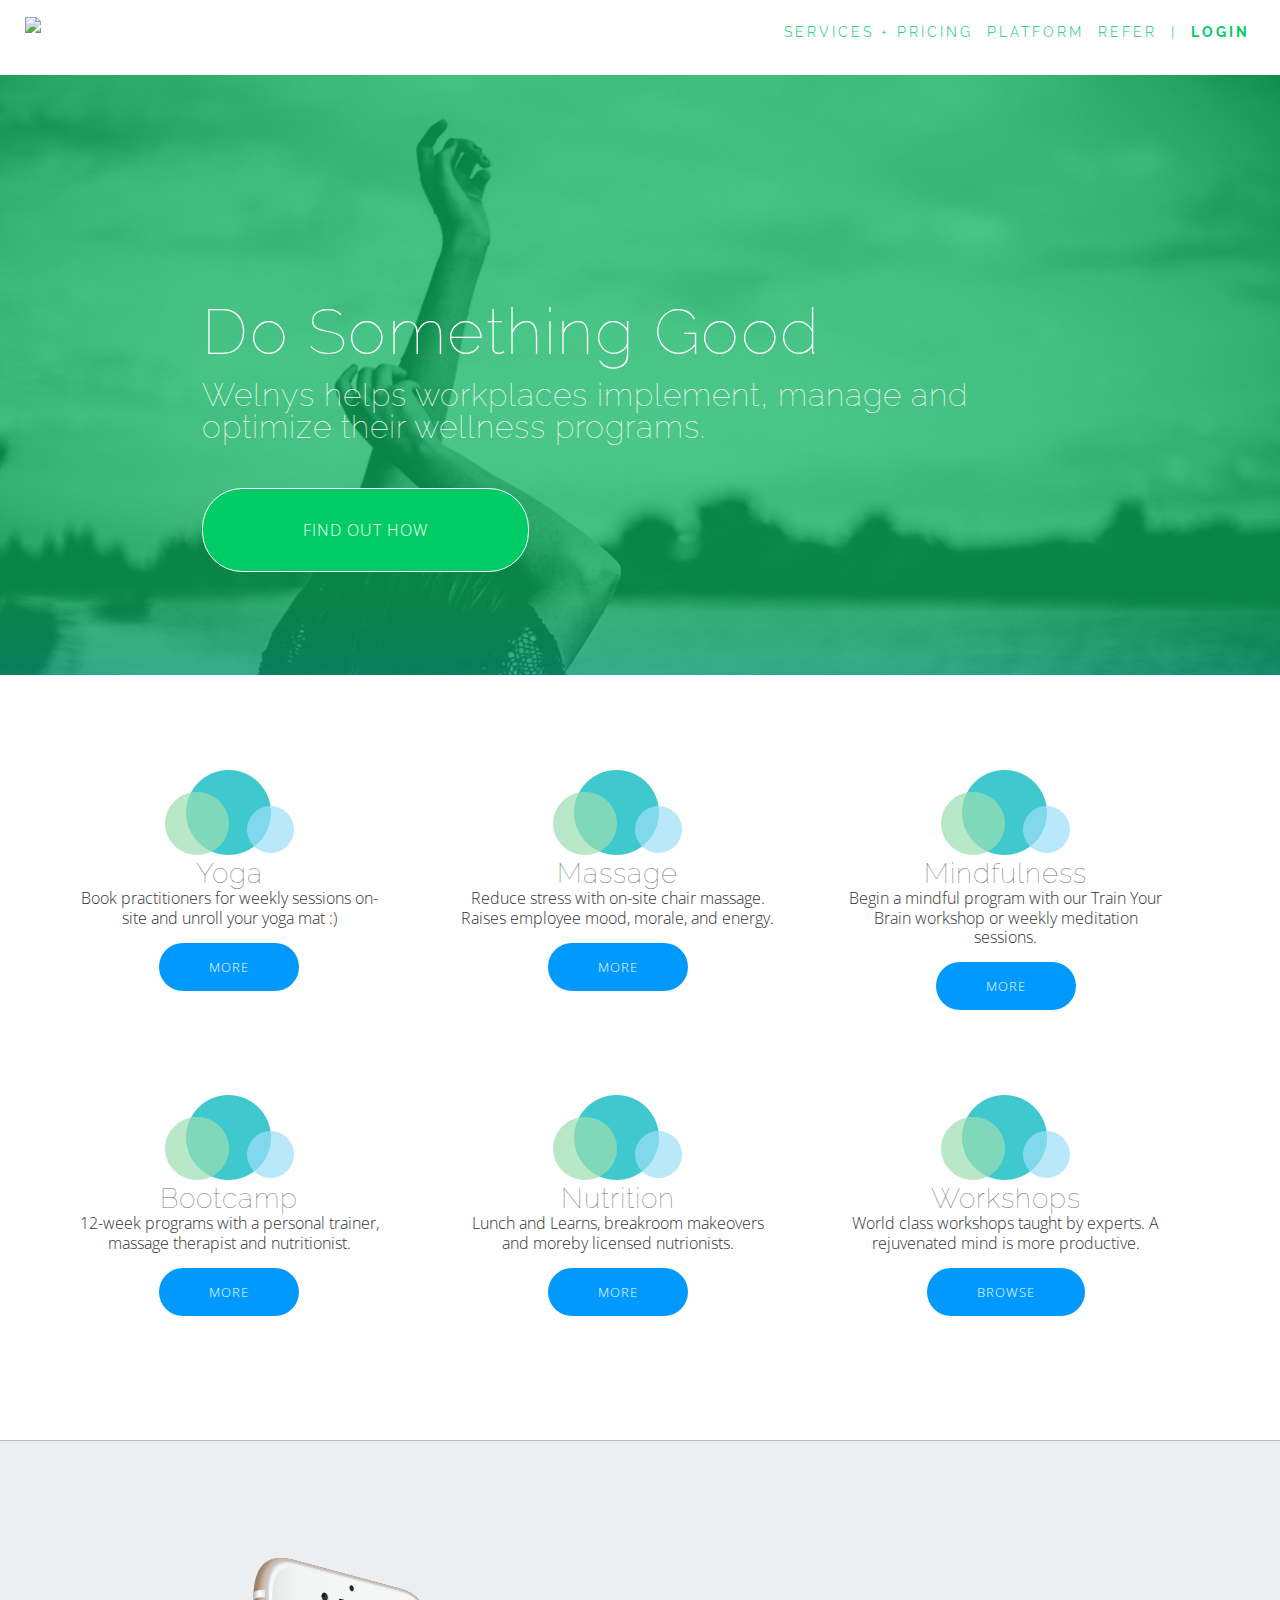
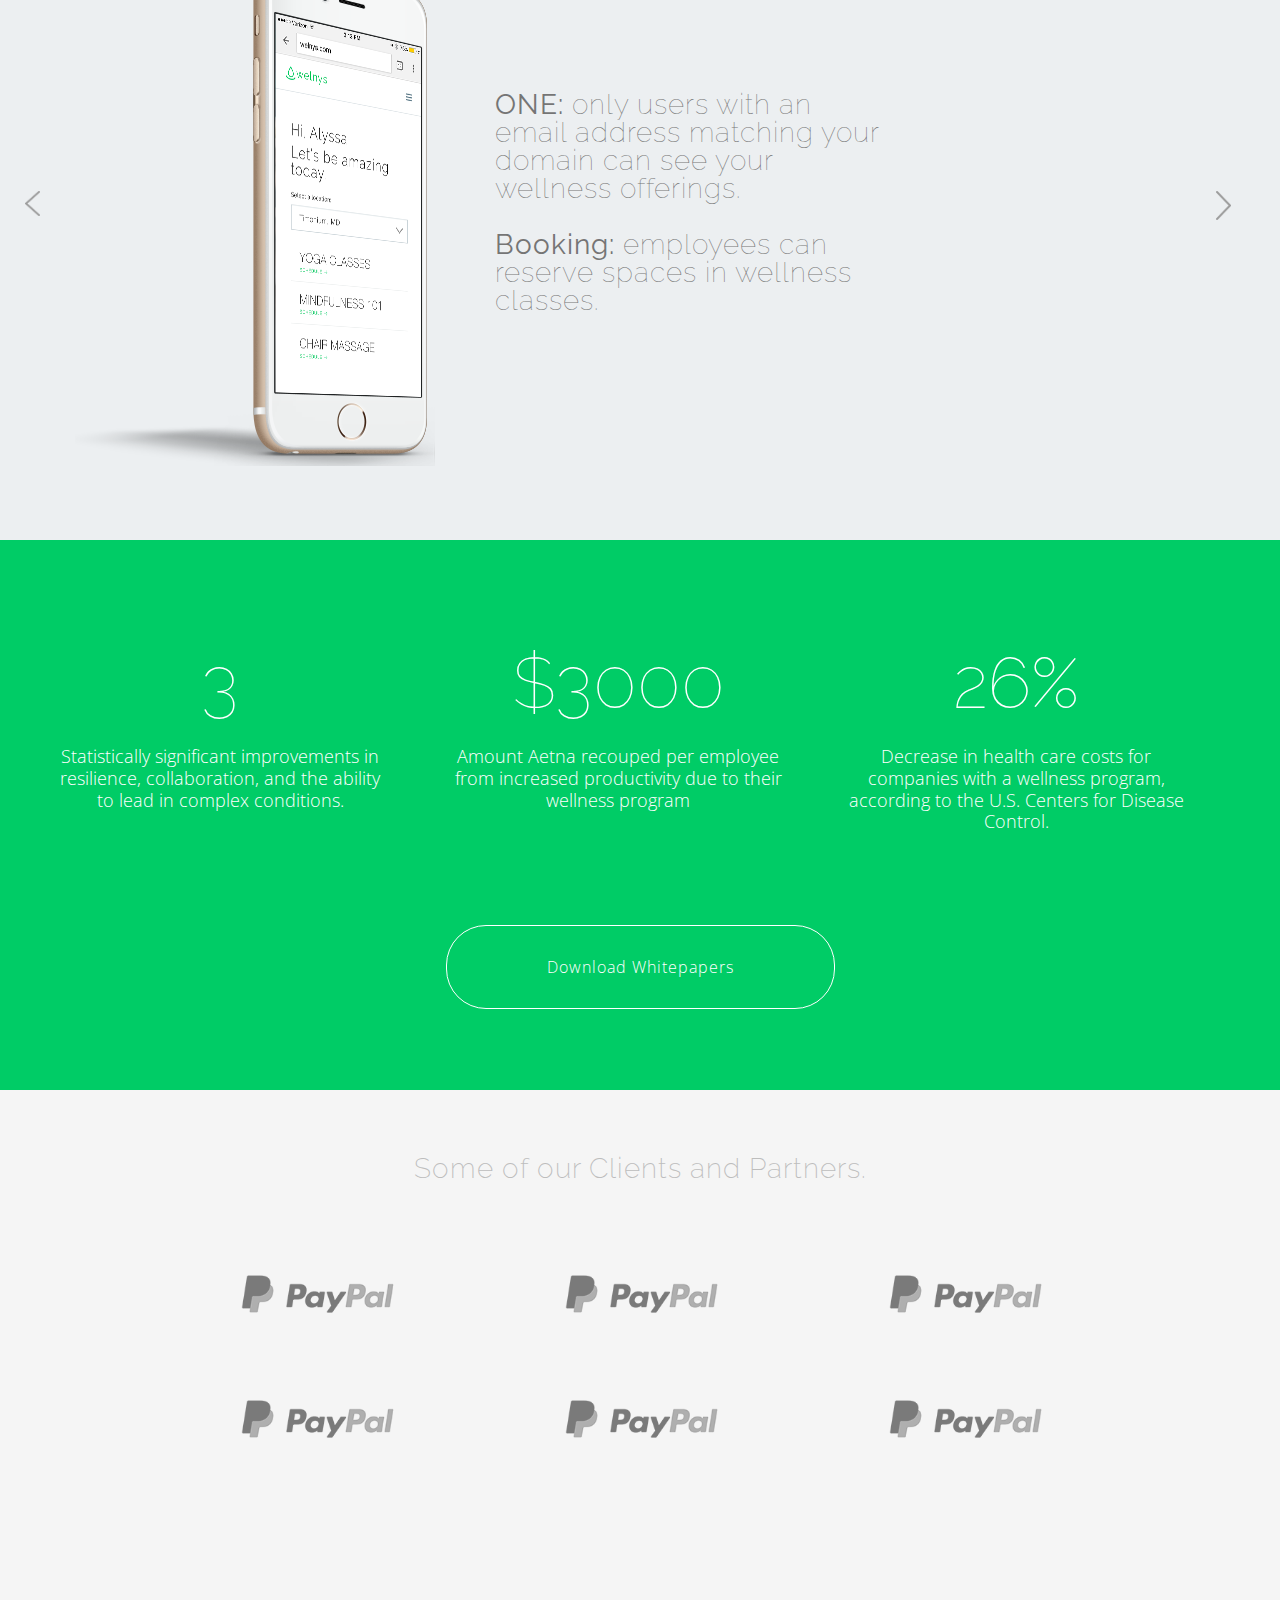
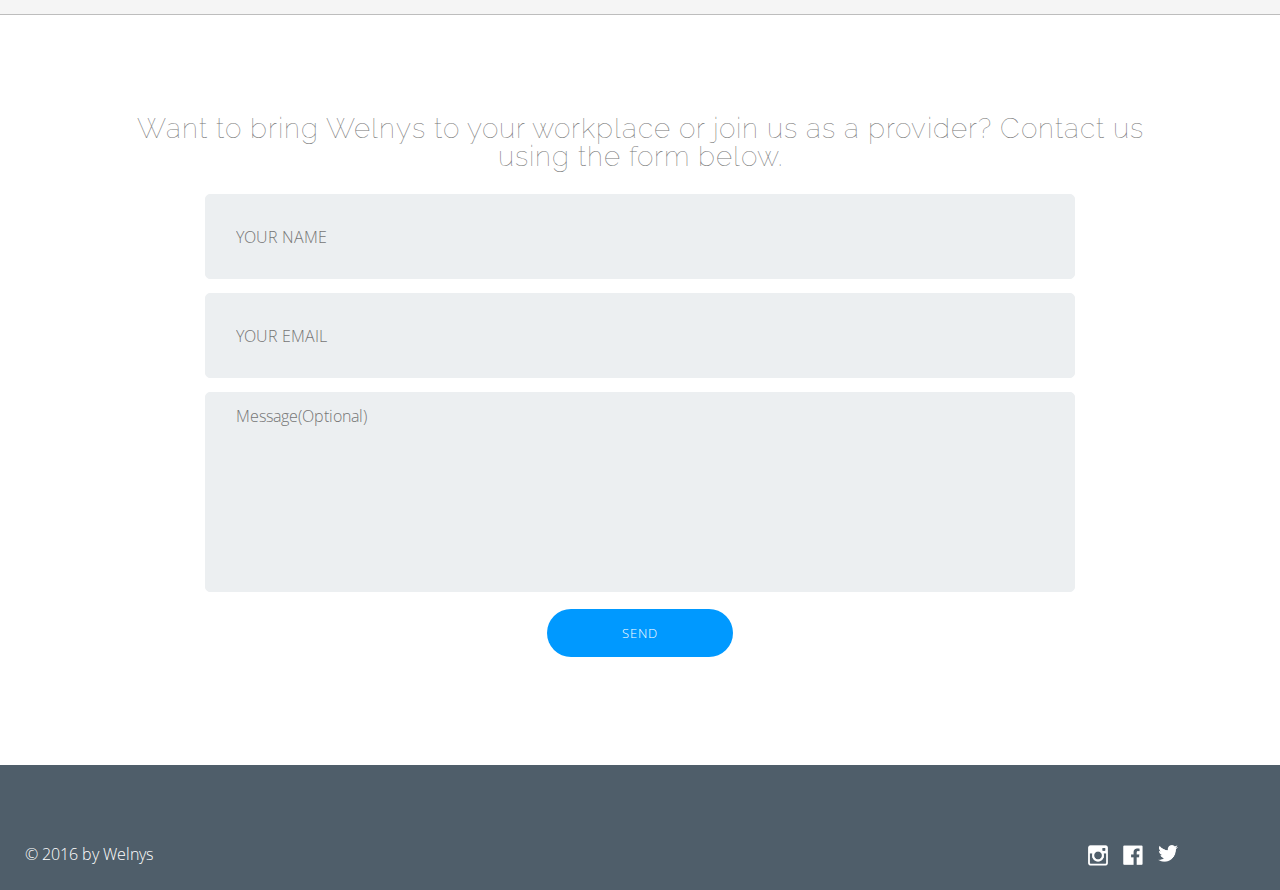
==== commit 2212d081: "Fith-sies" ====
--- a/index.html
+++ b/index.html
@@ -46,9 +46,9 @@
 
                 <form>
 
-                    <input type="text" id="name" name="name" value="YOUR NAME"><br>
-                    <input type="text" id="email" name="email" value="YOUR EMAIL"><br>
-                    <input type="text" id="phone" name="phone" value="PHONE NUMBER"><br>
+                    <input type="text" id="name" name="name" placeholder="YOUR NAME"><br>
+                    <input type="text" id="email" name="email" placeholder="YOUR EMAIL"><br>
+                    <input type="text" id="phone" name="phone" placeholder="PHONE NUMBER"><br>
 
                     <div class="sched-row">
                         <h3 class="h3">Schedule preferences:</h3><br>
@@ -88,9 +88,9 @@
                     </div>
 
 
-                    <textarea>MESSAGE(optional)</textarea><br>
-
-                    <a href="#"><button class="button-cont">Request Booking</button></a>
+                    <textarea placeholder="MESSAGE(Optional)"></textarea><br>
+
+                    <a href="#"><button class="button-cont">Request Booking</button></a><br><br>
 
                 </form>
             </div>
@@ -192,41 +192,27 @@
         <div class="prod-window">
             <div class="prod-wrap">
                 <div class="prod-hero-box">
-
                     <div class="prod-image">
                         <img src="./images/product.png" alt="#" max-width="350px">
                     </div>
                     <div class="prod-cont">
-                        <h3><span id="bold">Secure:</span> only users with an email address matching your domain can see your wellness offerings. <br><br> <span id="bold">Booking:</span> employees can reserve spaces in wellness classes. </h3>
-                    </div>
-
+                        <h3><span id="bold">ONE:</span> only users with an email address matching your domain can see your wellness offerings. <br><br> <span id="bold">Booking:</span> employees can reserve spaces in wellness classes. </h3>
+                    </div>
                 </div>
                 <div class="prod-hero-box">
-
                     <div class="prod-image">
                         <img src="./images/product.png" alt="#" max-width="350px">
                     </div>
                     <div class="prod-cont">
-                        <h3><span id="bold">Secure:</span> only users with an email address matching your domain can see your wellness offerings. <br><br> <span id="bold">Booking:</span> employees can reserve spaces in wellness classes. </h3>
-                    </div>
-
+                        <h3><span id="bold">TWO:</span> only users with an email address matching your domain can see your wellness offerings. <br><br> <span id="bold">Booking:</span> employees can reserve spaces in wellness classes. </h3>
+                    </div>
                 </div>
                 <div class="prod-hero-box">
-
                     <div class="prod-image">
                         <img src="./images/product.png" alt="#" max-width="350px">
                     </div>
                     <div class="prod-cont">
-                        <h3><span id="bold">Secure:</span> only users with an email address matching your domain can see your wellness offerings. <br><br> <span id="bold">Booking:</span> employees can reserve spaces in wellness classes. </h3>
-                    </div>
-                </div>
-                <div class="prod-hero-box">
-
-                    <div class="prod-image">
-                        <img src="./images/product.png" alt="#" max-width="350px">
-                    </div>
-                    <div class="prod-cont">
-                        <h3><span id="bold">Secure:</span> only users with an email address matching your domain can see your wellness offerings. <br><br> <span id="bold">Booking:</span> employees can reserve spaces in wellness classes. </h3>
+                        <h3><span id="bold">THREE Ah ha ha ha!:</span> only users with an email address matching your domain can see your wellness offerings. <br><br> <span id="bold">Booking:</span> employees can reserve spaces in wellness classes. </h3>
                     </div>
                 </div>
             </div>
@@ -241,7 +227,6 @@
                 <p id="p-val">3</p>
                 <p id="p-val2">Statistically significant improvements in resilience, collaboration, and the ability to lead in complex conditions. </p>
             </div>
-
             <div class="val-container">
                 <p id="p-val">$3000</p>
                 <p id="p-val2">Amount Aetna recouped per employee from increased productivity due to their wellness program </p>
@@ -267,32 +252,32 @@
 
         <div class="part-row">
 
-          <div class="part-container">
-            <img src="./images/pp.png" alt="#" width="250px">
-          </div>
-
-          <div class="part-container">
-            <img src="./images/pp.png" alt="#" width="250px">
-          </div>
-
-          <div class="part-container">
-            <img src="./images/pp.png" alt="#" width="250px">
-          </div>
+            <div class="part-container">
+                <img src="./images/pp.png" alt="#" width="250px">
+            </div>
+
+            <div class="part-container">
+                <img src="./images/pp.png" alt="#" width="250px">
+            </div>
+
+            <div class="part-container">
+                <img src="./images/pp.png" alt="#" width="250px">
+            </div>
 
         </div>
 
         <div class="part-row">
 
             <div class="part-container">
-              <img src="./images/pp.png" alt="#" width="250px">
-            </div>
-
-            <div class="part-container">
-              <img src="./images/pp.png" alt="#" width="250px">
-            </div>
-
-            <div class="part-container">
-              <img src="./images/pp.png" alt="#" width="250px">
+                <img src="./images/pp.png" alt="#" width="250px">
+            </div>
+
+            <div class="part-container">
+                <img src="./images/pp.png" alt="#" width="250px">
+            </div>
+
+            <div class="part-container">
+                <img src="./images/pp.png" alt="#" width="250px">
             </div>
 
         </div>
@@ -305,9 +290,9 @@
                 <h3>Want to bring Welnys to your workplace or join us as a provider? Contact us using the form below. </h3>
                 <br>
                 <form>
-                    <input type="text" id="name" name="name" value="YOUR NAME"><br>
-                    <input type="text" id="email" name="email" value="YOUR EMAIL"><br>
-                    <textarea>MESSAGE(optional)</textarea><br>
+                    <input type="text" id="name" name="name" placeholder="YOUR NAME"><br>
+                    <input type="text" id="email" name="email" placeholder="YOUR EMAIL"><br>
+                    <textarea placeholder="Message(Optional)"></textarea><br>
                     <button class="button-cont"><a href="#">SEND</a></button>
                 </form>
             </div>
--- a/css/style.css
+++ b/css/style.css
@@ -106,10 +106,26 @@
     font-weight: 200;
     color: #333;
     font-size: 16px;
+    line-height: 1.2;
     margin: 10;
 }
 
+@keyframes bounceIn {
+    0% {
+        transform: scale(0.1);
+        opacity: 0;
+    }
+    60% {
+        transform: scale(1.7);
+        opacity: 1;
+    }
+    100% {
+        transform: scale(1);
+    }
+}
+
 #p-val {
+    animation: bounceIn 1s;
     font-family: 'Raleway', sans-serif;
     font-weight: lighter;
     color: #fff;
@@ -261,7 +277,7 @@
     text-align: center;
     height: 300px;
     width: 100%;
-    margin: 15px 0px 50px 0px;
+    margin: 15px 0px 25px 35px;
     padding: 0px;
     background-color: #fff;
     /*    border: 1px dotted #333;    */
@@ -269,9 +285,9 @@
 
 .svc-container {
     height: 300px;
-    width: 30%;
-    margin: 0px 10px 0px 10px;
-    padding: 50px 20px 0px 20px;
+    width: 28%;
+    margin: 0px 15px 0px 15px;
+    padding: 80px 20px 0px 20px;
     background-color: fff;
     line-height: 1.1;
     float: left;
@@ -315,6 +331,7 @@
     margin: 0px 0px 0px 0px;
     padding: 25px 0px 0px 0px;
     background-color: #ECEFF1;
+    border-top: 1px solid #BDBDBD;
 }
 
 .product-arrow-left {
@@ -354,7 +371,7 @@
 .prod-cont {
     text-align: left;
     height: 600px;
-    width: 33%;
+    width: 38%;
     margin: auto;
     padding: 225px 25px 0px 35px;
     float: left;
@@ -454,7 +471,7 @@
 }
 
 
-/* .sep {
+ .sep {
     text-align: center;
     height: 25px;
     width: 100%;
@@ -467,7 +484,7 @@
     width: 80%;
     margin: auto;
     padding: 0px 0px 0px 0px;
-    border-bottom: 2px dotted #BBDEFB;
+    border-left: 2px dotted #BBDEFB;
 
 
 }
@@ -483,7 +500,7 @@
     height: 750px;
     width: 100%;
     margin: 0px 0px 0px 0px;
-    padding: 50px 0px 0px 0px;
+    padding: 0px 0px 0px 0px;
     background-color: #fff;
     /* border: 1px dotted #333; */
 }
@@ -492,7 +509,7 @@
     text-align: center;
     height: 750px;
     width: 100%;
-    padding: 10px 0px 10px 0px;
+    padding: 100px 0px 10px 0px;
     margin: 0px 0px 0px 0px;
     background-color: #fff;
 }
@@ -592,7 +609,7 @@
 
 .copy p {
     width: 50%;
-    margin: 65px 0px 0px 25px;
+    margin: 80px 0px 0px 25px;
     padding: 0px 0px 0px 0px;
     color: #fff;
     float: left;
@@ -600,15 +617,15 @@
 
 .socials {
     width: 15%;
-    margin: 0px 25px 0px 0px;
+    margin: 0px 0px 0px 0px;
     padding: 0px 0px 0px 0px;
     float: right;
     /* border: 1px dotted #333; */
 }
 
 .social-img img {
-    max-width: 24px;
-    margin: 65px 0px 0px 25px;
+    max-width: 20px;
+    margin: 80px 15px 0px 0px;
     padding: 0px 0px 0px 0px;
     float: left;
 }
@@ -641,7 +658,26 @@
 Pop-Over Form
 //////////////////////////////////////////////////////////////////////////*/
 
+@-webkit-keyframes fadeIn {
+    0% {
+        opacity: 0;
+    }
+    100% {
+        opacity: 1;
+    }
+}
+
+@keyframes fadeIn {
+    0% {
+        opacity: 0;
+    }
+    100% {
+        opacity: 1;
+    }
+}
+
 .info-form {
+    animation: fadeIn 1.3s;
     z-index: 10;
     position: fixed;
     height: 100%;
